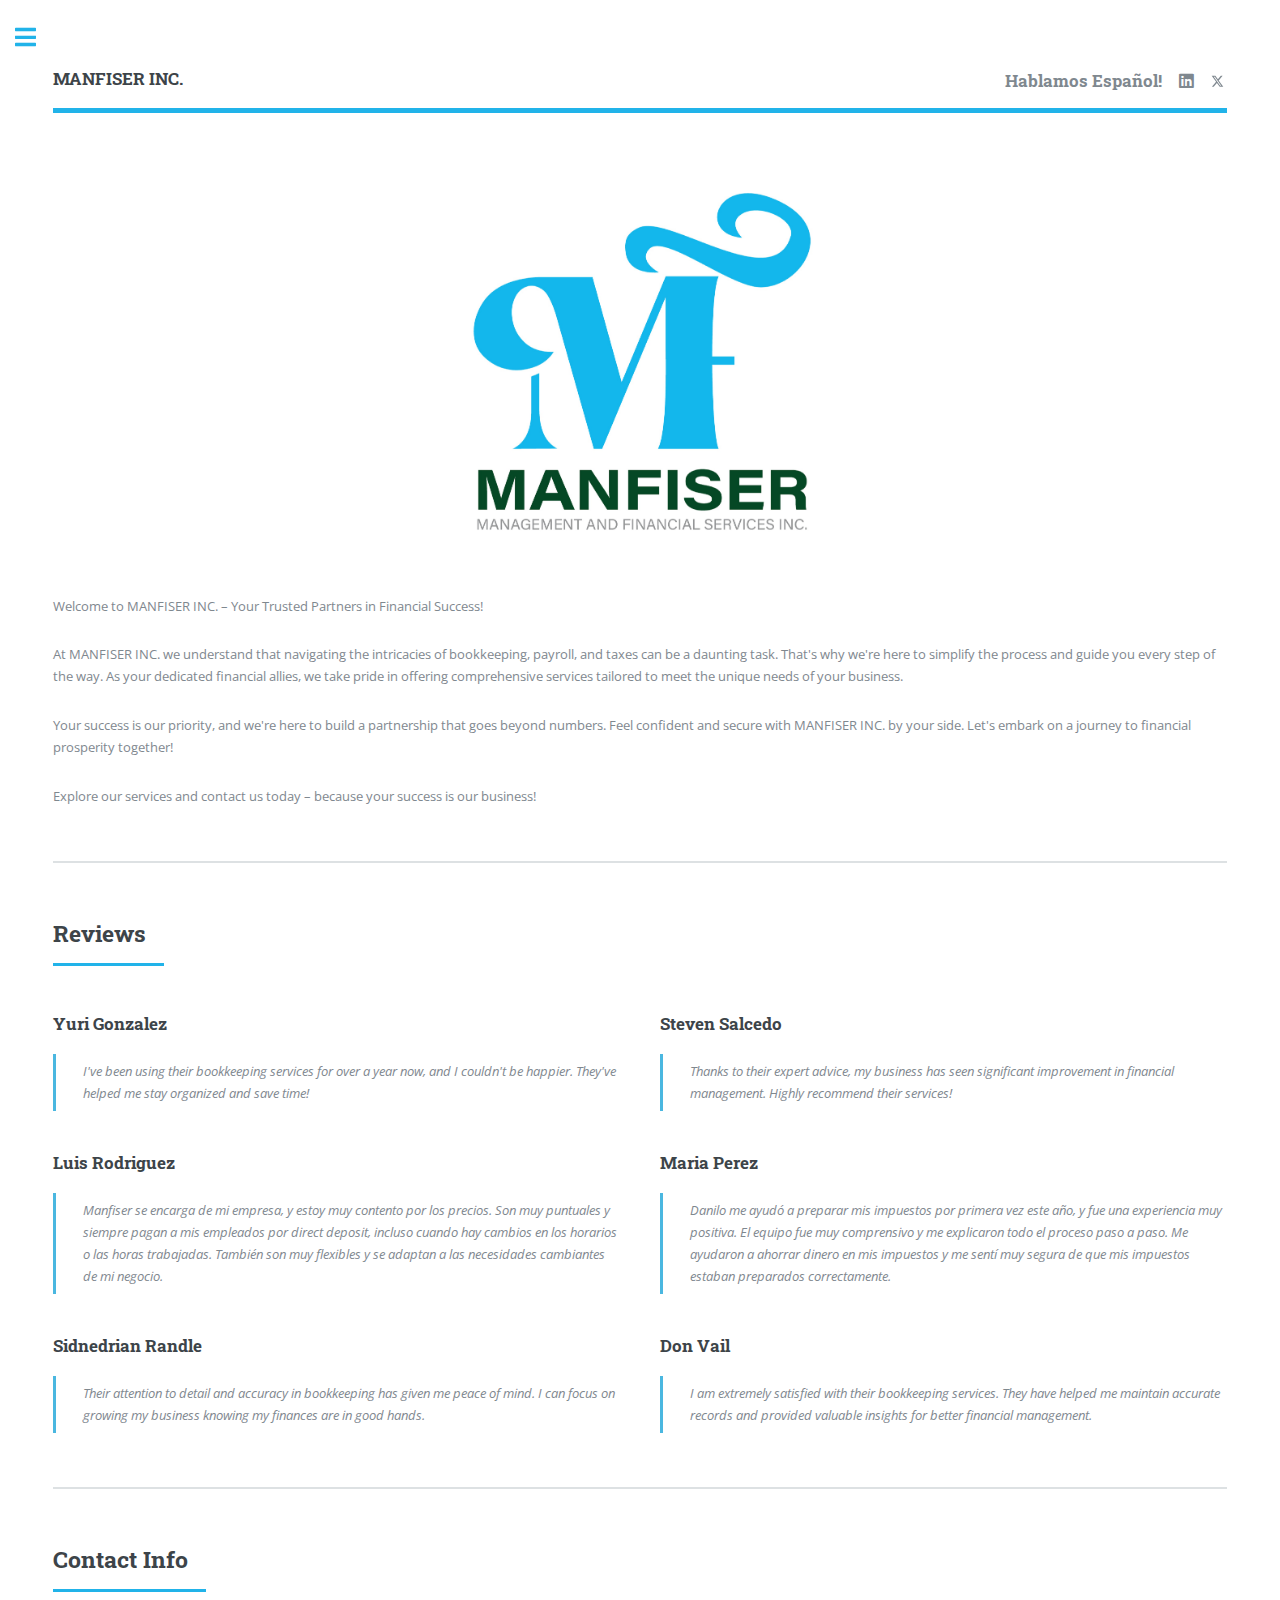
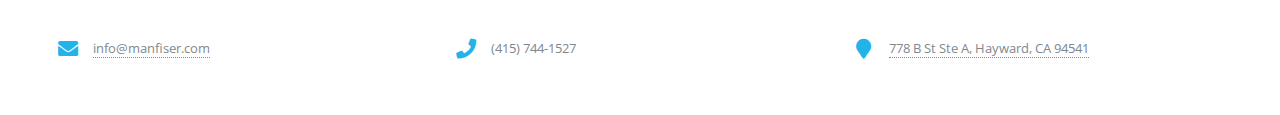
==== index.html @ 6fdc8528 "changed banner image" ====
<!DOCTYPE HTML>
<!--
	Editorial by HTML5 UP
	html5up.net | @ajlkn
	Free for personal and commercial use under the CCA 3.0 license (html5up.net/license)
-->
<html>
	<head>
		<title>Homepage</title>
		<meta charset="utf-8" />
		<meta name="viewport" content="width=device-width, initial-scale=1, user-scalable=no" />
		<link rel="stylesheet" href="assets/css/main.css" />
		<script type="text/javascript">
			function googleTranslateElementInit() {
			  new google.translate.TranslateElement({pageLanguage: 'en', includedLanguages: 'en,es', layout: google.translate.TranslateElement.InlineLayout.SIMPLE}, 'google_translate_element');
			}
		</script>
		<script type="text/javascript" src="https://translate.google.com/translate_a/element.js?cb=googleTranslateElementInit"></script>  
	</head>
	<body class="is-preload">

		<!-- Wrapper -->
			<div id="wrapper">

				<!-- Main -->
					<div id="main">
						<div class="inner">

							<!-- Header -->
								<header id="header">
									<h3>MANFISER INC.</h3>
									<!-- <a href="index.html" class="logo"><strong>Manfiser</strong> by shushu</a> -->
									<ul class="icons">
										<li><span style="font-size: 1.25em; font-weight: 700; font-family: Roboto Slab, serif;">Hablamos Español!</span></li>
										<li><a href="https://www.linkedin.com/company/manfiser/" class="icon brands fa-linkedin"><span class="label">LinkedIn</span></a></li>
										<li><a href="https://www.x.com/manfiser/" class="icon brands fa-twitter"><span class="label">Twitter</span></a></li>
										<!-- <li><a href="#" class="icon brands fa-facebook-f"><span class="label">Facebook</span></a></li> -->
										<!-- <li><a href="#" class="icon brands fa-snapchat-ghost"><span class="label">Snapchat</span></a></li> -->
										<!-- <li><a href="#" class="icon brands fa-instagram"><span class="label">Instagram</span></a></li> -->
										<!-- <li><a href="#" class="icon brands fa-medium-m"><span class="label">Medium</span></a></li> -->
									</ul>
								</header>

							<!-- Banner -->
								<section>
									<!-- <span class="image main">
										<img src="images/ManfiserSquare.png" alt="" />
									</span> -->
									<div class="content">
										<header>
											<span class="image main"><img src="images/ManfiserBanner.png" alt="" /></span>
										</header>
										<p>Welcome to MANFISER INC. – Your Trusted Partners in Financial Success!</p>
										<p>At MANFISER INC. we understand that navigating the intricacies of bookkeeping, payroll, and taxes can be a daunting task. That's why we're here to simplify the process and guide you every step of the way. As your dedicated financial allies, we take pride in offering comprehensive services tailored to meet the unique needs of your business.</p>
										<p>Your success is our priority, and we're here to build a partnership that goes beyond numbers. Feel confident and secure with MANFISER INC. by your side. Let's embark on a journey to financial prosperity together!</p>
										<p>Explore our services and contact us today – because your success is our business!</p>
										<!-- <ul class="actions">
											<li><a href="#" class="button big">Learn More</a></li>
										</ul> -->
									</div>
								</section>

							<!-- Section -->
								<section>
									<header class="major">
										<h2>Reviews</h2>
									</header>
									<div class="features">
										<article>
											<div class="content">
												<h3>Yuri Gonzalez</h3>
												<blockquote>I've been using their bookkeeping services for over a year now, and I couldn't be happier. They've helped me stay organized and save time!</blockquote>
											</div>
										</article>
										<article>
											<div class="content">
												<h3>Steven Salcedo</h3>
												<blockquote>Thanks to their expert advice, my business has seen significant improvement in financial management. Highly recommend their services!</blockquote>
											</div>
										</article>
										<article>
											<div class="content">
												<h3>Luis Rodriguez</h3>
												<blockquote>Manfiser se encarga de mi empresa, y estoy muy contento por los precios. Son muy puntuales y siempre pagan a mis empleados por direct deposit, incluso cuando hay cambios en los horarios o las horas trabajadas. También son muy flexibles y se adaptan a las necesidades cambiantes de mi negocio.</blockquote>
											</div>
										</article>
										<article>
											<div class="content">
												<h3>Maria Perez</h3>
												<blockquote>Danilo me ayudó a preparar mis impuestos por primera vez este año, y fue una experiencia muy positiva. El equipo fue muy comprensivo y me explicaron todo el proceso paso a paso. Me ayudaron a ahorrar dinero en mis impuestos y me sentí muy segura de que mis impuestos estaban preparados correctamente.</blockquote>
											</div>
										</article>
										<article>
											<div class="content">
												<h3>Sidnedrian Randle</h3>
												<blockquote>Their attention to detail and accuracy in bookkeeping has given me peace of mind. I can focus on growing my business knowing my finances are in good hands.</blockquote>
											</div>
										</article>
										<article>
											<div class="content">
												<h3>Don Vail</h3>
												<blockquote>I am extremely satisfied with their bookkeeping services. They have helped me maintain accurate records and provided valuable insights for better financial management.</blockquote>
											</div>
										</article>
										<!-- <article>
											<span class="icon solid fa-female"></span>
											<div class="content">
												<h3>Yuri Gonzalez</h3>
												<p>I've been using their bookkeeping services for over a year now, and I couldn't be happier. They've helped me stay organized and save time!</p>
											</div>
										</article> -->
									</div>
								</section>

							<!-- Section -->
								<section>
									<header class="major">
										<h2>Contact Info</h2>
									</header>
									<!-- <p>Sed varius enim lorem ullamcorper dolore aliquam aenean ornare velit lacus, ac varius enim lorem ullamcorper dolore. Proin sed aliquam facilisis ante interdum. Sed nulla amet lorem feugiat tempus aliquam.</p> -->
									<div class="row">
										<div class="col-4 col-12-small">
											<ul class="contact-bottom">
												<li class="icon solid fa-envelope">
													<a href="mailto:info@manfiser.com">info@manfiser.com</a>
												</li>
											</ul>
										</div>
										<div class="col-4 col-12-small">
											<ul class="contact-bottom">
												<li class="icon solid fa-phone">(415) 744-1527</li>
											</ul>
										</div>
										<div class="col-4 col-12-small">
											<ul class="contact-bottom">
												<li class="icon solid fa-map-marker">
													<a href="https://www.google.com/maps/place/778+B+St+Ste+A,+Hayward,+CA+94541" target="_blank">
														778 B St Ste A, Hayward, CA 94541
													</a>
												</li>
											</ul>
										</div>
									</div>
									<!-- <div class="posts">
										<article>
											<a href="#" class="image"><img src="images/pic01.jpg" alt="" /></a>
											<h3>Interdum aenean</h3>
											<p>Aenean ornare velit lacus, ac varius enim lorem ullamcorper dolore. Proin aliquam facilisis ante interdum. Sed nulla amet lorem feugiat tempus aliquam.</p>
											<ul class="actions">
												<li><a href="#" class="button">More</a></li>
											</ul>
										</article>
									</div> -->
								</section>

						</div>
					</div>

				<!-- Sidebar -->
					<div id="sidebar">
						<div class="inner">

							<!-- Search
								<section id="search" class="alt">
									<form method="post" action="#">
										<input type="text" name="query" id="query" placeholder="Search" />
									</form>
								</section> -->

							<!-- Menu -->
								<nav id="menu">
									<header class="major">
										<h2>Menu</h2>
									</header>
									<ul>
										<li><a href="index.html">Homepage</a></li>
										<li>
											<span class="opener">Business Services</span>
											<ul>
												<li><a href="menu/packages.html">Business Financial Packages</a></li>
												<li><a href="menu/bookkeeping.html">Bookkeeping Services</a></li>
												<li><a href="menu/payroll.html">Payroll Services</a></li>
												<li><a href="menu/taxes.html">Tax Services</a></li>
												<li><a href="menu/business.html">Business Solutions</a></li>
												<li><a href="menu/compliance.html">Compliance & Regulatory</a></li>
											</ul>
									</li>
										<li><a href="menu/personal.html">Personal Tax & Financial Services</a></li>
										<li><a href="menu/outsource.html">Outsourcing Services</a></li>
										<li><a href="https://manfiser.clientportal.com">Client Portal</a></li>
										<!-- <li><a href="menu/elements.html">Elements</a></li> -->
									</ul>
								</nav>

							<!-- Section
								<section>
									<header class="major">
										<h2>Ante interdum</h2>
									</header>
									<div class="mini-posts">
										<article>
											<a href="#" class="image"><img src="images/pic07.jpg" alt="" /></a>
											<p>Aenean ornare velit lacus, ac varius enim lorem ullamcorper dolore aliquam.</p>
										</article>
										<article>
											<a href="#" class="image"><img src="images/pic08.jpg" alt="" /></a>
											<p>Aenean ornare velit lacus, ac varius enim lorem ullamcorper dolore aliquam.</p>
										</article>
										<article>
											<a href="#" class="image"><img src="images/pic09.jpg" alt="" /></a>
											<p>Aenean ornare velit lacus, ac varius enim lorem ullamcorper dolore aliquam.</p>
										</article>
									</div>
									<ul class="actions">
										<li><a href="#" class="button">More</a></li>
									</ul>
								</section> -->

							<!-- Section -->
								<section>
									<header class="major">
										<h2>Get in touch</h2>
									</header>
									<!-- <p>Text</p> -->
									<ul class="contact">
										<li class="icon solid fa-envelope">
											<a href="mailto:info@manfiser.com">info@manfiser.com</a>
										</li>
										<li class="icon solid fa-phone">(415) 744-1527</li>
										<li class="icon solid fa-map-marker">
											<a href="https://www.google.com/maps/place/778+B+St+Ste+A,+Hayward,+CA+94541" target="_blank">
												778 B St Ste A, Hayward, CA 94541
											</a>
										</li>
										<!-- <li class="icon solid fa-map-marker">
											<a href="https://www.google.com/maps/dir/?api=1&destination=778+B+St+Ste+A,+Hayward,+CA+94541" target="_blank">
												Get Directions
											</a>
										</li> -->
									</ul>
								</section>

							<!-- Section -->
								<section>
									<header class="major">
										<h2>Hablamos Español</h2>
									</header>
									<div id="google_translate_element"></div>
									<p><br /></p>
								</section>

							<!-- Footer
								<footer id="footer">
									<p class="copyright">&copy; Untitled. All rights reserved. Demo Images: <a href="https://unsplash.com">Unsplash</a>. Design: <a href="https://html5up.net">HTML5 UP</a>.</p>
								</footer> -->

						</div>
					</div>

			</div>

		<!-- Scripts -->
			<script src="assets/js/jquery.min.js"></script>
			<script src="assets/js/browser.min.js"></script>
			<script src="assets/js/breakpoints.min.js"></script>
			<script src="assets/js/util.js"></script>
			<script src="assets/js/main.js"></script>

	</body>
</html>
---- assets/css/main.css ----
@import url(fontawesome-all.min.css);
@import url("https://fonts.googleapis.com/css?family=Open+Sans:400,600,400italic,600italic|Roboto+Slab:400,700");
/*
	Editorial by HTML5 UP
	html5up.net | @ajlkn
	Free for personal and commercial use under the CCA 3.0 license (html5up.net/license)
*/
html, body, div, span, applet, object,
iframe, h1, h2, h3, h4, h5, h6, p, blockquote,
pre, a, abbr, acronym, address, big, cite,
code, del, dfn, em, img, ins, kbd, q, s, samp,
small, strike, strong, sub, sup, tt, var, b,
u, i, center, dl, dt, dd, ol, ul, li, fieldset,
form, label, legend, table, caption, tbody,
tfoot, thead, tr, th, td, article, aside,
canvas, details, embed, figure, figcaption,
footer, header, hgroup, menu, nav, output, ruby,
section, summary, time, mark, audio, video {
  margin: 0;
  padding: 0;
  border: 0;
  font-size: 100%;
  font: inherit;
  vertical-align: baseline; }

article, aside, details, figcaption, figure,
footer, header, hgroup, menu, nav, section {
  display: block; }

body {
  line-height: 1; }

ol, ul {
  list-style: none; }

blockquote, q {
  quotes: none; }
  blockquote:before, blockquote:after, q:before, q:after {
    content: '';
    content: none; }

table {
  border-collapse: collapse;
  border-spacing: 0; }

body {
  -webkit-text-size-adjust: none; }

mark {
  background-color: transparent;
  color: inherit; }

input::-moz-focus-inner {
  border: 0;
  padding: 0; }

input, select, textarea {
  -moz-appearance: none;
  -webkit-appearance: none;
  -ms-appearance: none;
  appearance: none; }

/* Basic */
@-ms-viewport {
  width: device-width; }

body {
  -ms-overflow-style: scrollbar; }

@media screen and (max-width: 480px) {
  html, body {
    min-width: 320px; } }

html {
  box-sizing: border-box; }

*, *:before, *:after {
  box-sizing: inherit; }

body {
  background: #ffffff; }
  body.is-preload *, body.is-preload *:before, body.is-preload *:after, body.is-resizing *, body.is-resizing *:before, body.is-resizing *:after {
    -moz-animation: none !important;
    -webkit-animation: none !important;
    -ms-animation: none !important;
    animation: none !important;
    -moz-transition: none !important;
    -webkit-transition: none !important;
    -ms-transition: none !important;
    transition: none !important; }

/* Type */
body, input, select, textarea {
  color: #7f888f;
  font-family: "Open Sans", sans-serif;
  font-size: 13pt;
  font-weight: 400;
  line-height: 1.65; }
  @media screen and (max-width: 1680px) {
    body, input, select, textarea {
      font-size: 11pt; } }
  @media screen and (max-width: 1280px) {
    body, input, select, textarea {
      font-size: 10pt; } }
  @media screen and (max-width: 360px) {
    body, input, select, textarea {
      font-size: 9pt; } }

a {
  -moz-transition: color 0.2s ease-in-out, border-bottom-color 0.2s ease-in-out;
  -webkit-transition: color 0.2s ease-in-out, border-bottom-color 0.2s ease-in-out;
  -ms-transition: color 0.2s ease-in-out, border-bottom-color 0.2s ease-in-out;
  transition: color 0.2s ease-in-out, border-bottom-color 0.2s ease-in-out;
  border-bottom: dotted 1px;
  color: #21b3e9;
  text-decoration: none; }
  a:hover {
    border-bottom-color: #21b3e9;
    color: #21b3e9 !important; }
    a:hover strong {
      color: inherit; }

strong, b {
  color: #3d4449;
  font-weight: 600; }

em, i {
  font-style: italic; }

p {
  margin: 0 0 2em 0; }

h1, h2, h3, h4, h5, h6 {
  color: #3d4449;
  font-family: "Roboto Slab", serif;
  font-weight: 700;
  line-height: 1.5;
  margin: 0 0 1em 0; }
  h1 a, h2 a, h3 a, h4 a, h5 a, h6 a {
    color: inherit;
    text-decoration: none;
    border-bottom: 0; }

h1 {
  font-size: 4em;
  margin: 0 0 0.5em 0;
  line-height: 1.3; }

h2 {
  font-size: 1.75em; }

h3 {
  font-size: 1.25em; }

h4 {
  font-size: 1.1em; }

h5 {
  font-size: 0.9em; }

h6 {
  font-size: 0.7em; }

@media screen and (max-width: 1680px) {
  h1 {
    font-size: 3.5em; } }

@media screen and (max-width: 980px) {
  h1 {
    font-size: 3.25em; } }

@media screen and (max-width: 736px) {
  h1 {
    font-size: 2em;
    line-height: 1.4; }
  h2 {
    font-size: 1.5em; } }

sub {
  font-size: 0.8em;
  position: relative;
  top: 0.5em; }

sup {
  font-size: 0.8em;
  position: relative;
  top: -0.5em; }

blockquote {
  border-left: solid 3px rgba(13,159,213,0.75);
  font-style: italic;
  margin: 0 0 2em 0;
  padding: 0.5em 0 0.5em 2em; }

code {
  background: rgba(230, 235, 237, 0.25);
  border-radius: 0.375em;
  border: solid 1px rgba(210, 215, 217, 0.75);
  font-family: "Courier New", monospace;
  font-size: 0.9em;
  margin: 0 0.25em;
  padding: 0.25em 0.65em; }

pre {
  -webkit-overflow-scrolling: touch;
  font-family: "Courier New", monospace;
  font-size: 0.9em;
  margin: 0 0 2em 0; }
  pre code {
    display: block;
    line-height: 1.75;
    padding: 1em 1.5em;
    overflow-x: auto; }

hr {
  border: 0;
  border-bottom: solid 1px rgba(210, 215, 217, 0.75);
  margin: 2em 0; }
  hr.major {
    margin: 3em 0; }

.align-left {
  text-align: left; }

.align-center {
  text-align: center; }

.align-right {
  text-align: right; }

/* Row */
.row {
  display: flex;
  flex-wrap: wrap;
  box-sizing: border-box;
  align-items: stretch; }
  .row > * {
    box-sizing: border-box; }
  .row.gtr-uniform > * > :last-child {
    margin-bottom: 0; }
  .row.aln-left {
    justify-content: flex-start; }
  .row.aln-center {
    justify-content: center; }
  .row.aln-right {
    justify-content: flex-end; }
  .row.aln-top {
    align-items: flex-start; }
  .row.aln-middle {
    align-items: center; }
  .row.aln-bottom {
    align-items: flex-end; }
  .row > .imp {
    order: -1; }
  .row > .col-1 {
    width: 8.33333%; }
  .row > .off-1 {
    margin-left: 8.33333%; }
  .row > .col-2 {
    width: 16.66667%; }
  .row > .off-2 {
    margin-left: 16.66667%; }
  .row > .col-3 {
    width: 25%; }
  .row > .off-3 {
    margin-left: 25%; }
  .row > .col-4 {
    width: 33.33333%; }
  .row > .off-4 {
    margin-left: 33.33333%; }
  .row > .col-5 {
    width: 41.66667%; }
  .row > .off-5 {
    margin-left: 41.66667%; }
  .row > .col-6 {
    width: 50%; }
  .row > .off-6 {
    margin-left: 50%; }
  .row > .col-7 {
    width: 58.33333%; }
  .row > .off-7 {
    margin-left: 58.33333%; }
  .row > .col-8 {
    width: 66.66667%; }
  .row > .off-8 {
    margin-left: 66.66667%; }
  .row > .col-9 {
    width: 75%; }
  .row > .off-9 {
    margin-left: 75%; }
  .row > .col-10 {
    width: 83.33333%; }
  .row > .off-10 {
    margin-left: 83.33333%; }
  .row > .col-11 {
    width: 91.66667%; }
  .row > .off-11 {
    margin-left: 91.66667%; }
  .row > .col-12 {
    width: 100%; }
  .row > .off-12 {
    margin-left: 100%; }
  .row.gtr-0 {
    margin-top: 0;
    margin-left: 0em; }
    .row.gtr-0 > * {
      padding: 0 0 0 0em; }
    .row.gtr-0.gtr-uniform {
      margin-top: 0em; }
      .row.gtr-0.gtr-uniform > * {
        padding-top: 0em; }
  .row.gtr-25 {
    margin-top: 0;
    margin-left: -0.375em; }
    .row.gtr-25 > * {
      padding: 0 0 0 0.375em; }
    .row.gtr-25.gtr-uniform {
      margin-top: -0.375em; }
      .row.gtr-25.gtr-uniform > * {
        padding-top: 0.375em; }
  .row.gtr-50 {
    margin-top: 0;
    margin-left: -0.75em; }
    .row.gtr-50 > * {
      padding: 0 0 0 0.75em; }
    .row.gtr-50.gtr-uniform {
      margin-top: -0.75em; }
      .row.gtr-50.gtr-uniform > * {
        padding-top: 0.75em; }
  .row {
    margin-top: 0;
    margin-left: -1.5em; }
    .row > * {
      padding: 0 0 0 1.5em; }
    .row.gtr-uniform {
      margin-top: -1.5em; }
      .row.gtr-uniform > * {
        padding-top: 1.5em; }
  .row.gtr-150 {
    margin-top: 0;
    margin-left: -2.25em; }
    .row.gtr-150 > * {
      padding: 0 0 0 2.25em; }
    .row.gtr-150.gtr-uniform {
      margin-top: -2.25em; }
      .row.gtr-150.gtr-uniform > * {
        padding-top: 2.25em; }
  .row.gtr-200 {
    margin-top: 0;
    margin-left: -3em; }
    .row.gtr-200 > * {
      padding: 0 0 0 3em; }
    .row.gtr-200.gtr-uniform {
      margin-top: -3em; }
      .row.gtr-200.gtr-uniform > * {
        padding-top: 3em; }
  @media screen and (max-width: 1680px) {
    .row {
      display: flex;
      flex-wrap: wrap;
      box-sizing: border-box;
      align-items: stretch; }
      .row > * {
        box-sizing: border-box; }
      .row.gtr-uniform > * > :last-child {
        margin-bottom: 0; }
      .row.aln-left {
        justify-content: flex-start; }
      .row.aln-center {
        justify-content: center; }
      .row.aln-right {
        justify-content: flex-end; }
      .row.aln-top {
        align-items: flex-start; }
      .row.aln-middle {
        align-items: center; }
      .row.aln-bottom {
        align-items: flex-end; }
      .row > .imp-xlarge {
        order: -1; }
      .row > .col-1-xlarge {
        width: 8.33333%; }
      .row > .off-1-xlarge {
        margin-left: 8.33333%; }
      .row > .col-2-xlarge {
        width: 16.66667%; }
      .row > .off-2-xlarge {
        margin-left: 16.66667%; }
      .row > .col-3-xlarge {
        width: 25%; }
      .row > .off-3-xlarge {
        margin-left: 25%; }
      .row > .col-4-xlarge {
        width: 33.33333%; }
      .row > .off-4-xlarge {
        margin-left: 33.33333%; }
      .row > .col-5-xlarge {
        width: 41.66667%; }
      .row > .off-5-xlarge {
        margin-left: 41.66667%; }
      .row > .col-6-xlarge {
        width: 50%; }
      .row > .off-6-xlarge {
        margin-left: 50%; }
      .row > .col-7-xlarge {
        width: 58.33333%; }
      .row > .off-7-xlarge {
        margin-left: 58.33333%; }
      .row > .col-8-xlarge {
        width: 66.66667%; }
      .row > .off-8-xlarge {
        margin-left: 66.66667%; }
      .row > .col-9-xlarge {
        width: 75%; }
      .row > .off-9-xlarge {
        margin-left: 75%; }
      .row > .col-10-xlarge {
        width: 83.33333%; }
      .row > .off-10-xlarge {
        margin-left: 83.33333%; }
      .row > .col-11-xlarge {
        width: 91.66667%; }
      .row > .off-11-xlarge {
        margin-left: 91.66667%; }
      .row > .col-12-xlarge {
        width: 100%; }
      .row > .off-12-xlarge {
        margin-left: 100%; }
      .row.gtr-0 {
        margin-top: 0;
        margin-left: 0em; }
        .row.gtr-0 > * {
          padding: 0 0 0 0em; }
        .row.gtr-0.gtr-uniform {
          margin-top: 0em; }
          .row.gtr-0.gtr-uniform > * {
            padding-top: 0em; }
      .row.gtr-25 {
        margin-top: 0;
        margin-left: -0.375em; }
        .row.gtr-25 > * {
          padding: 0 0 0 0.375em; }
        .row.gtr-25.gtr-uniform {
          margin-top: -0.375em; }
          .row.gtr-25.gtr-uniform > * {
            padding-top: 0.375em; }
      .row.gtr-50 {
        margin-top: 0;
        margin-left: -0.75em; }
        .row.gtr-50 > * {
          padding: 0 0 0 0.75em; }
        .row.gtr-50.gtr-uniform {
          margin-top: -0.75em; }
          .row.gtr-50.gtr-uniform > * {
            padding-top: 0.75em; }
      .row {
        margin-top: 0;
        margin-left: -1.5em; }
        .row > * {
          padding: 0 0 0 1.5em; }
        .row.gtr-uniform {
          margin-top: -1.5em; }
          .row.gtr-uniform > * {
            padding-top: 1.5em; }
      .row.gtr-150 {
        margin-top: 0;
        margin-left: -2.25em; }
        .row.gtr-150 > * {
          padding: 0 0 0 2.25em; }
        .row.gtr-150.gtr-uniform {
          margin-top: -2.25em; }
          .row.gtr-150.gtr-uniform > * {
            padding-top: 2.25em; }
      .row.gtr-200 {
        margin-top: 0;
        margin-left: -3em; }
        .row.gtr-200 > * {
          padding: 0 0 0 3em; }
        .row.gtr-200.gtr-uniform {
          margin-top: -3em; }
          .row.gtr-200.gtr-uniform > * {
            padding-top: 3em; } }
  @media screen and (max-width: 1280px) {
    .row {
      display: flex;
      flex-wrap: wrap;
      box-sizing: border-box;
      align-items: stretch; }
      .row > * {
        box-sizing: border-box; }
      .row.gtr-uniform > * > :last-child {
        margin-bottom: 0; }
      .row.aln-left {
        justify-content: flex-start; }
      .row.aln-center {
        justify-content: center; }
      .row.aln-right {
        justify-content: flex-end; }
      .row.aln-top {
        align-items: flex-start; }
      .row.aln-middle {
        align-items: center; }
      .row.aln-bottom {
        align-items: flex-end; }
      .row > .imp-large {
        order: -1; }
      .row > .col-1-large {
        width: 8.33333%; }
      .row > .off-1-large {
        margin-left: 8.33333%; }
      .row > .col-2-large {
        width: 16.66667%; }
      .row > .off-2-large {
        margin-left: 16.66667%; }
      .row > .col-3-large {
        width: 25%; }
      .row > .off-3-large {
        margin-left: 25%; }
      .row > .col-4-large {
        width: 33.33333%; }
      .row > .off-4-large {
        margin-left: 33.33333%; }
      .row > .col-5-large {
        width: 41.66667%; }
      .row > .off-5-large {
        margin-left: 41.66667%; }
      .row > .col-6-large {
        width: 50%; }
      .row > .off-6-large {
        margin-left: 50%; }
      .row > .col-7-large {
        width: 58.33333%; }
      .row > .off-7-large {
        margin-left: 58.33333%; }
      .row > .col-8-large {
        width: 66.66667%; }
      .row > .off-8-large {
        margin-left: 66.66667%; }
      .row > .col-9-large {
        width: 75%; }
      .row > .off-9-large {
        margin-left: 75%; }
      .row > .col-10-large {
        width: 83.33333%; }
      .row > .off-10-large {
        margin-left: 83.33333%; }
      .row > .col-11-large {
        width: 91.66667%; }
      .row > .off-11-large {
        margin-left: 91.66667%; }
      .row > .col-12-large {
        width: 100%; }
      .row > .off-12-large {
        margin-left: 100%; }
      .row.gtr-0 {
        margin-top: 0;
        margin-left: 0em; }
        .row.gtr-0 > * {
          padding: 0 0 0 0em; }
        .row.gtr-0.gtr-uniform {
          margin-top: 0em; }
          .row.gtr-0.gtr-uniform > * {
            padding-top: 0em; }
      .row.gtr-25 {
        margin-top: 0;
        margin-left: -0.375em; }
        .row.gtr-25 > * {
          padding: 0 0 0 0.375em; }
        .row.gtr-25.gtr-uniform {
          margin-top: -0.375em; }
          .row.gtr-25.gtr-uniform > * {
            padding-top: 0.375em; }
      .row.gtr-50 {
        margin-top: 0;
        margin-left: -0.75em; }
        .row.gtr-50 > * {
          padding: 0 0 0 0.75em; }
        .row.gtr-50.gtr-uniform {
          margin-top: -0.75em; }
          .row.gtr-50.gtr-uniform > * {
            padding-top: 0.75em; }
      .row {
        margin-top: 0;
        margin-left: -1.5em; }
        .row > * {
          padding: 0 0 0 1.5em; }
        .row.gtr-uniform {
          margin-top: -1.5em; }
          .row.gtr-uniform > * {
            padding-top: 1.5em; }
      .row.gtr-150 {
        margin-top: 0;
        margin-left: -2.25em; }
        .row.gtr-150 > * {
          padding: 0 0 0 2.25em; }
        .row.gtr-150.gtr-uniform {
          margin-top: -2.25em; }
          .row.gtr-150.gtr-uniform > * {
            padding-top: 2.25em; }
      .row.gtr-200 {
        margin-top: 0;
        margin-left: -3em; }
        .row.gtr-200 > * {
          padding: 0 0 0 3em; }
        .row.gtr-200.gtr-uniform {
          margin-top: -3em; }
          .row.gtr-200.gtr-uniform > * {
            padding-top: 3em; } }
  @media screen and (max-width: 980px) {
    .row {
      display: flex;
      flex-wrap: wrap;
      box-sizing: border-box;
      align-items: stretch; }
      .row > * {
        box-sizing: border-box; }
      .row.gtr-uniform > * > :last-child {
        margin-bottom: 0; }
      .row.aln-left {
        justify-content: flex-start; }
      .row.aln-center {
        justify-content: center; }
      .row.aln-right {
        justify-content: flex-end; }
      .row.aln-top {
        align-items: flex-start; }
      .row.aln-middle {
        align-items: center; }
      .row.aln-bottom {
        align-items: flex-end; }
      .row > .imp-medium {
        order: -1; }
      .row > .col-1-medium {
        width: 8.33333%; }
      .row > .off-1-medium {
        margin-left: 8.33333%; }
      .row > .col-2-medium {
        width: 16.66667%; }
      .row > .off-2-medium {
        margin-left: 16.66667%; }
      .row > .col-3-medium {
        width: 25%; }
      .row > .off-3-medium {
        margin-left: 25%; }
      .row > .col-4-medium {
        width: 33.33333%; }
      .row > .off-4-medium {
        margin-left: 33.33333%; }
      .row > .col-5-medium {
        width: 41.66667%; }
      .row > .off-5-medium {
        margin-left: 41.66667%; }
      .row > .col-6-medium {
        width: 50%; }
      .row > .off-6-medium {
        margin-left: 50%; }
      .row > .col-7-medium {
        width: 58.33333%; }
      .row > .off-7-medium {
        margin-left: 58.33333%; }
      .row > .col-8-medium {
        width: 66.66667%; }
      .row > .off-8-medium {
        margin-left: 66.66667%; }
      .row > .col-9-medium {
        width: 75%; }
      .row > .off-9-medium {
        margin-left: 75%; }
      .row > .col-10-medium {
        width: 83.33333%; }
      .row > .off-10-medium {
        margin-left: 83.33333%; }
      .row > .col-11-medium {
        width: 91.66667%; }
      .row > .off-11-medium {
        margin-left: 91.66667%; }
      .row > .col-12-medium {
        width: 100%; }
      .row > .off-12-medium {
        margin-left: 100%; }
      .row.gtr-0 {
        margin-top: 0;
        margin-left: 0em; }
        .row.gtr-0 > * {
          padding: 0 0 0 0em; }
        .row.gtr-0.gtr-uniform {
          margin-top: 0em; }
          .row.gtr-0.gtr-uniform > * {
            padding-top: 0em; }
      .row.gtr-25 {
        margin-top: 0;
        margin-left: -0.375em; }
        .row.gtr-25 > * {
          padding: 0 0 0 0.375em; }
        .row.gtr-25.gtr-uniform {
          margin-top: -0.375em; }
          .row.gtr-25.gtr-uniform > * {
            padding-top: 0.375em; }
      .row.gtr-50 {
        margin-top: 0;
        margin-left: -0.75em; }
        .row.gtr-50 > * {
          padding: 0 0 0 0.75em; }
        .row.gtr-50.gtr-uniform {
          margin-top: -0.75em; }
          .row.gtr-50.gtr-uniform > * {
            padding-top: 0.75em; }
      .row {
        margin-top: 0;
        margin-left: -1.5em; }
        .row > * {
          padding: 0 0 0 1.5em; }
        .row.gtr-uniform {
          margin-top: -1.5em; }
          .row.gtr-uniform > * {
            padding-top: 1.5em; }
      .row.gtr-150 {
        margin-top: 0;
        margin-left: -2.25em; }
        .row.gtr-150 > * {
          padding: 0 0 0 2.25em; }
        .row.gtr-150.gtr-uniform {
          margin-top: -2.25em; }
          .row.gtr-150.gtr-uniform > * {
            padding-top: 2.25em; }
      .row.gtr-200 {
        margin-top: 0;
        margin-left: -3em; }
        .row.gtr-200 > * {
          padding: 0 0 0 3em; }
        .row.gtr-200.gtr-uniform {
          margin-top: -3em; }
          .row.gtr-200.gtr-uniform > * {
            padding-top: 3em; } }
  @media screen and (max-width: 736px) {
    .row {
      display: flex;
      flex-wrap: wrap;
      box-sizing: border-box;
      align-items: stretch; }
      .row > * {
        box-sizing: border-box; }
      .row.gtr-uniform > * > :last-child {
        margin-bottom: 0; }
      .row.aln-left {
        justify-content: flex-start; }
      .row.aln-center {
        justify-content: center; }
      .row.aln-right {
        justify-content: flex-end; }
      .row.aln-top {
        align-items: flex-start; }
      .row.aln-middle {
        align-items: center; }
      .row.aln-bottom {
        align-items: flex-end; }
      .row > .imp-small {
        order: -1; }
      .row > .col-1-small {
        width: 8.33333%; }
      .row > .off-1-small {
        margin-left: 8.33333%; }
      .row > .col-2-small {
        width: 16.66667%; }
      .row > .off-2-small {
        margin-left: 16.66667%; }
      .row > .col-3-small {
        width: 25%; }
      .row > .off-3-small {
        margin-left: 25%; }
      .row > .col-4-small {
        width: 33.33333%; }
      .row > .off-4-small {
        margin-left: 33.33333%; }
      .row > .col-5-small {
        width: 41.66667%; }
      .row > .off-5-small {
        margin-left: 41.66667%; }
      .row > .col-6-small {
        width: 50%; }
      .row > .off-6-small {
        margin-left: 50%; }
      .row > .col-7-small {
        width: 58.33333%; }
      .row > .off-7-small {
        margin-left: 58.33333%; }
      .row > .col-8-small {
        width: 66.66667%; }
      .row > .off-8-small {
        margin-left: 66.66667%; }
      .row > .col-9-small {
        width: 75%; }
      .row > .off-9-small {
        margin-left: 75%; }
      .row > .col-10-small {
        width: 83.33333%; }
      .row > .off-10-small {
        margin-left: 83.33333%; }
      .row > .col-11-small {
        width: 91.66667%; }
      .row > .off-11-small {
        margin-left: 91.66667%; }
      .row > .col-12-small {
        width: 100%; }
      .row > .off-12-small {
        margin-left: 100%; }
      .row.gtr-0 {
        margin-top: 0;
        margin-left: 0em; }
        .row.gtr-0 > * {
          padding: 0 0 0 0em; }
        .row.gtr-0.gtr-uniform {
          margin-top: 0em; }
          .row.gtr-0.gtr-uniform > * {
            padding-top: 0em; }
      .row.gtr-25 {
        margin-top: 0;
        margin-left: -0.375em; }
        .row.gtr-25 > * {
          padding: 0 0 0 0.375em; }
        .row.gtr-25.gtr-uniform {
          margin-top: -0.375em; }
          .row.gtr-25.gtr-uniform > * {
            padding-top: 0.375em; }
      .row.gtr-50 {
        margin-top: 0;
        margin-left: -0.75em; }
        .row.gtr-50 > * {
          padding: 0 0 0 0.75em; }
        .row.gtr-50.gtr-uniform {
          margin-top: -0.75em; }
          .row.gtr-50.gtr-uniform > * {
            padding-top: 0.75em; }
      .row {
        margin-top: 0;
        margin-left: -1.5em; }
        .row > * {
          padding: 0 0 0 1.5em; }
        .row.gtr-uniform {
          margin-top: -1.5em; }
          .row.gtr-uniform > * {
            padding-top: 1.5em; }
      .row.gtr-150 {
        margin-top: 0;
        margin-left: -2.25em; }
        .row.gtr-150 > * {
          padding: 0 0 0 2.25em; }
        .row.gtr-150.gtr-uniform {
          margin-top: -2.25em; }
          .row.gtr-150.gtr-uniform > * {
            padding-top: 2.25em; }
      .row.gtr-200 {
        margin-top: 0;
        margin-left: -3em; }
        .row.gtr-200 > * {
          padding: 0 0 0 3em; }
        .row.gtr-200.gtr-uniform {
          margin-top: -3em; }
          .row.gtr-200.gtr-uniform > * {
            padding-top: 3em; } }
  @media screen and (max-width: 480px) {
    .row {
      display: flex;
      flex-wrap: wrap;
      box-sizing: border-box;
      align-items: stretch; }
      .row > * {
        box-sizing: border-box; }
      .row.gtr-uniform > * > :last-child {
        margin-bottom: 0; }
      .row.aln-left {
        justify-content: flex-start; }
      .row.aln-center {
        justify-content: center; }
      .row.aln-right {
        justify-content: flex-end; }
      .row.aln-top {
        align-items: flex-start; }
      .row.aln-middle {
        align-items: center; }
      .row.aln-bottom {
        align-items: flex-end; }
      .row > .imp-xsmall {
        order: -1; }
      .row > .col-1-xsmall {
        width: 8.33333%; }
      .row > .off-1-xsmall {
        margin-left: 8.33333%; }
      .row > .col-2-xsmall {
        width: 16.66667%; }
      .row > .off-2-xsmall {
        margin-left: 16.66667%; }
      .row > .col-3-xsmall {
        width: 25%; }
      .row > .off-3-xsmall {
        margin-left: 25%; }
      .row > .col-4-xsmall {
        width: 33.33333%; }
      .row > .off-4-xsmall {
        margin-left: 33.33333%; }
      .row > .col-5-xsmall {
        width: 41.66667%; }
      .row > .off-5-xsmall {
        margin-left: 41.66667%; }
      .row > .col-6-xsmall {
        width: 50%; }
      .row > .off-6-xsmall {
        margin-left: 50%; }
      .row > .col-7-xsmall {
        width: 58.33333%; }
      .row > .off-7-xsmall {
        margin-left: 58.33333%; }
      .row > .col-8-xsmall {
        width: 66.66667%; }
      .row > .off-8-xsmall {
        margin-left: 66.66667%; }
      .row > .col-9-xsmall {
        width: 75%; }
      .row > .off-9-xsmall {
        margin-left: 75%; }
      .row > .col-10-xsmall {
        width: 83.33333%; }
      .row > .off-10-xsmall {
        margin-left: 83.33333%; }
      .row > .col-11-xsmall {
        width: 91.66667%; }
      .row > .off-11-xsmall {
        margin-left: 91.66667%; }
      .row > .col-12-xsmall {
        width: 100%; }
      .row > .off-12-xsmall {
        margin-left: 100%; }
      .row.gtr-0 {
        margin-top: 0;
        margin-left: 0em; }
        .row.gtr-0 > * {
          padding: 0 0 0 0em; }
        .row.gtr-0.gtr-uniform {
          margin-top: 0em; }
          .row.gtr-0.gtr-uniform > * {
            padding-top: 0em; }
      .row.gtr-25 {
        margin-top: 0;
        margin-left: -0.375em; }
        .row.gtr-25 > * {
          padding: 0 0 0 0.375em; }
        .row.gtr-25.gtr-uniform {
          margin-top: -0.375em; }
          .row.gtr-25.gtr-uniform > * {
            padding-top: 0.375em; }
      .row.gtr-50 {
        margin-top: 0;
        margin-left: -0.75em; }
        .row.gtr-50 > * {
          padding: 0 0 0 0.75em; }
        .row.gtr-50.gtr-uniform {
          margin-top: -0.75em; }
          .row.gtr-50.gtr-uniform > * {
            padding-top: 0.75em; }
      .row {
        margin-top: 0;
        margin-left: -1.5em; }
        .row > * {
          padding: 0 0 0 1.5em; }
        .row.gtr-uniform {
          margin-top: -1.5em; }
          .row.gtr-uniform > * {
            padding-top: 1.5em; }
      .row.gtr-150 {
        margin-top: 0;
        margin-left: -2.25em; }
        .row.gtr-150 > * {
          padding: 0 0 0 2.25em; }
        .row.gtr-150.gtr-uniform {
          margin-top: -2.25em; }
          .row.gtr-150.gtr-uniform > * {
            padding-top: 2.25em; }
      .row.gtr-200 {
        margin-top: 0;
        margin-left: -3em; }
        .row.gtr-200 > * {
          padding: 0 0 0 3em; }
        .row.gtr-200.gtr-uniform {
          margin-top: -3em; }
          .row.gtr-200.gtr-uniform > * {
            padding-top: 3em; } }

/* Section/Article */
section.special, article.special {
  text-align: center; }

header p {
  font-family: "Roboto Slab", serif;
  font-size: 1em;
  font-weight: 400;
  letter-spacing: 0.075em;
  margin-top: -0.5em;
  text-transform: uppercase; }

header.major > :last-child {
  border-bottom: solid 3px #21b3e9;
  display: inline-block;
  margin: 0 0 2em 0;
  padding: 0 0.75em 0.5em 0; }

header.main > :last-child {
  margin: 0 0 1em 0; }

/* Form */
form {
  margin: 0 0 2em 0; }

label {
  color: #3d4449;
  display: block;
  font-size: 0.9em;
  font-weight: 600;
  margin: 0 0 1em 0; }

input[type="text"],
input[type="password"],
input[type="email"],
input[type="tel"],
input[type="search"],
input[type="url"],
select,
textarea {
  -moz-appearance: none;
  -webkit-appearance: none;
  -ms-appearance: none;
  appearance: none;
  background: #ffffff;
  border-radius: 0.375em;
  border: none;
  border: solid 1px rgba(210, 215, 217, 0.75);
  color: inherit;
  display: block;
  outline: 0;
  padding: 0 1em;
  text-decoration: none;
  width: 100%; }
  input[type="text"]:invalid,
  input[type="password"]:invalid,
  input[type="email"]:invalid,
  input[type="tel"]:invalid,
  input[type="search"]:invalid,
  input[type="url"]:invalid,
  select:invalid,
  textarea:invalid {
    box-shadow: none; }
  input[type="text"]:focus,
  input[type="password"]:focus,
  input[type="email"]:focus,
  input[type="tel"]:focus,
  input[type="search"]:focus,
  input[type="url"]:focus,
  select:focus,
  textarea:focus {
    border-color: #21b3e9;
    box-shadow: 0 0 0 1px #21b3e9; }

select {
  background-image: url("data:image/svg+xml;charset=utf8,%3Csvg xmlns='http://www.w3.org/2000/svg' width='40' height='40' preserveAspectRatio='none' viewBox='0 0 40 40'%3E%3Cpath d='M9.4,12.3l10.4,10.4l10.4-10.4c0.2-0.2,0.5-0.4,0.9-0.4c0.3,0,0.6,0.1,0.9,0.4l3.3,3.3c0.2,0.2,0.4,0.5,0.4,0.9 c0,0.4-0.1,0.6-0.4,0.9L20.7,31.9c-0.2,0.2-0.5,0.4-0.9,0.4c-0.3,0-0.6-0.1-0.9-0.4L4.3,17.3c-0.2-0.2-0.4-0.5-0.4-0.9 c0-0.4,0.1-0.6,0.4-0.9l3.3-3.3c0.2-0.2,0.5-0.4,0.9-0.4S9.1,12.1,9.4,12.3z' fill='rgba(210, 215, 217, 0.75)' /%3E%3C/svg%3E");
  background-size: 1.25em;
  background-repeat: no-repeat;
  background-position: calc(100% - 1em) center;
  height: 2.75em;
  padding-right: 2.75em;
  text-overflow: ellipsis; }
  select option {
    color: #3d4449;
    background: #ffffff; }
  select:focus::-ms-value {
    background-color: transparent; }
  select::-ms-expand {
    display: none; }

input[type="text"],
input[type="password"],
input[type="email"],
input[type="tel"],
input[type="search"],
input[type="url"],
select {
  height: 2.75em; }

textarea {
  padding: 0.75em 1em; }

input[type="checkbox"],
input[type="radio"] {
  -moz-appearance: none;
  -webkit-appearance: none;
  -ms-appearance: none;
  appearance: none;
  display: block;
  float: left;
  margin-right: -2em;
  opacity: 0;
  width: 1em;
  z-index: -1; }
  input[type="checkbox"] + label,
  input[type="radio"] + label {
    text-decoration: none;
    color: #7f888f;
    cursor: pointer;
    display: inline-block;
    font-size: 1em;
    font-weight: 400;
    padding-left: 2.4em;
    padding-right: 0.75em;
    position: relative; }
    input[type="checkbox"] + label:before,
    input[type="radio"] + label:before {
      -moz-osx-font-smoothing: grayscale;
      -webkit-font-smoothing: antialiased;
      display: inline-block;
      font-style: normal;
      font-variant: normal;
      text-rendering: auto;
      line-height: 1;
      text-transform: none !important;
      font-family: 'Font Awesome 5 Free';
      font-weight: 900; }
    input[type="checkbox"] + label:before,
    input[type="radio"] + label:before {
      background: #ffffff;
      border-radius: 0.375em;
      border: solid 1px rgba(210, 215, 217, 0.75);
      content: '';
      display: inline-block;
      font-size: 0.8em;
      height: 2.0625em;
      left: 0;
      line-height: 2.0625em;
      position: absolute;
      text-align: center;
      top: 0;
      width: 2.0625em; }
  input[type="checkbox"]:checked + label:before,
  input[type="radio"]:checked + label:before {
    background: #3d4449;
    border-color: #3d4449;
    color: #ffffff;
    content: '\f00c'; }
  input[type="checkbox"]:focus + label:before,
  input[type="radio"]:focus + label:before {
    border-color: #21b3e9;
    box-shadow: 0 0 0 1px #21b3e9; }

input[type="checkbox"] + label:before {
  border-radius: 0.375em; }

input[type="radio"] + label:before {
  border-radius: 100%; }

::-webkit-input-placeholder {
  color: #9fa3a6 !important;
  opacity: 1.0; }

:-moz-placeholder {
  color: #9fa3a6 !important;
  opacity: 1.0; }

::-moz-placeholder {
  color: #9fa3a6 !important;
  opacity: 1.0; }

:-ms-input-placeholder {
  color: #9fa3a6 !important;
  opacity: 1.0; }

/* Box */
.box {
  border-radius: 0.375em;
  border: solid 1px rgba(210, 215, 217, 0.75);
  margin-bottom: 2em;
  padding: 1.5em; }
  .box > :last-child,
  .box > :last-child > :last-child,
  .box > :last-child > :last-child > :last-child {
    margin-bottom: 0; }
  .box.alt {
    border: 0;
    border-radius: 0;
    padding: 0; }

/* Icon */
.icon {
  text-decoration: none;
  border-bottom: none;
  position: relative; }
  .icon:before {
    -moz-osx-font-smoothing: grayscale;
    -webkit-font-smoothing: antialiased;
    display: inline-block;
    font-style: normal;
    font-variant: normal;
    text-rendering: auto;
    line-height: 1;
    text-transform: none !important;
    font-family: 'Font Awesome 5 Free';
    font-weight: 400; }
  .icon > .label {
    display: none; }
  .icon:before {
    line-height: inherit; }
  .icon.solid:before {
    font-weight: 900; }
  .icon.brands:before {
    font-family: 'Font Awesome 5 Brands'; }

/* Image */
.image {
  border-radius: 0.375em;
  border: 0;
  display: inline-block;
  position: relative; }
  .image img {
    border-radius: 0.375em;
    display: block; }
  .image.left, .image.right {
    max-width: 40%; }
    .image.left img, .image.right img {
      width: 100%; }
  .image.left {
    float: left;
    padding: 0 1.5em 1em 0;
    top: 0.25em; }
  .image.right {
    float: right;
    padding: 0 0 1em 1.5em;
    top: 0.25em; }
  .image.fit {
    display: block;
    margin: 0 0 2em 0;
    width: 100%; }
    .image.fit img {
      width: 100%; }
  .image.main {
    display: block;
    margin: 0 0 3em 0;
    width: 100%; }
    .image.main img {
      width: 100%; }

a.image {
  overflow: hidden; }
  a.image img {
    -moz-transition: -moz-transform 0.2s ease;
    -webkit-transition: -webkit-transform 0.2s ease;
    -ms-transition: -ms-transform 0.2s ease;
    transition: transform 0.2s ease; }
  a.image:hover img {
    -moz-transform: scale(1.075);
    -webkit-transform: scale(1.075);
    -ms-transform: scale(1.075);
    transform: scale(1.075); }

/* List */
ol {
  list-style: decimal;
  margin: 0 0 2em 0;
  padding-left: 1.25em; }
  ol li {
    padding-left: 0.25em; }

ul {
  list-style: disc;
  margin: 0 0 2em 0;
  padding-left: 1em; }
  ul li {
    padding-left: 0.5em; }
  ul.alt {
    list-style: none;
    padding-left: 0; }
    ul.alt li {
      border-top: solid 1px rgba(210, 215, 217, 0.75);
      padding: 0.5em 0; }
      ul.alt li:first-child {
        border-top: 0;
        padding-top: 0; }

dl {
  margin: 0 0 2em 0; }
  dl dt {
    display: block;
    font-weight: 600;
    margin: 0 0 1em 0; }
  dl dd {
    margin-left: 2em; }

/* Actions */
ul.actions {
  display: -moz-flex;
  display: -webkit-flex;
  display: -ms-flex;
  display: flex;
  cursor: default;
  list-style: none;
  margin-left: -1em;
  padding-left: 0; }
  ul.actions li {
    padding: 0 0 0 1em;
    vertical-align: middle; }
  ul.actions.special {
    -moz-justify-content: center;
    -webkit-justify-content: center;
    -ms-justify-content: center;
    justify-content: center;
    width: 100%;
    margin-left: 0; }
    ul.actions.special li:first-child {
      padding-left: 0; }
  ul.actions.stacked {
    -moz-flex-direction: column;
    -webkit-flex-direction: column;
    -ms-flex-direction: column;
    flex-direction: column;
    margin-left: 0; }
    ul.actions.stacked li {
      padding: 1.3em 0 0 0; }
      ul.actions.stacked li:first-child {
        padding-top: 0; }
  ul.actions.fit {
    width: calc(100% + 1em); }
    ul.actions.fit li {
      -moz-flex-grow: 1;
      -webkit-flex-grow: 1;
      -ms-flex-grow: 1;
      flex-grow: 1;
      -moz-flex-shrink: 1;
      -webkit-flex-shrink: 1;
      -ms-flex-shrink: 1;
      flex-shrink: 1;
      width: 100%; }
      ul.actions.fit li > * {
        width: 100%; }
    ul.actions.fit.stacked {
      width: 100%; }

/* Icons */
ul.icons {
  cursor: default;
  list-style: none;
  padding-left: 0; }
  ul.icons li {
    display: inline-block;
    padding: 0 1em 0 0; }
    ul.icons li:last-child {
      padding-right: 0; }
    ul.icons li .icon {
      color: inherit; }
      ul.icons li .icon:before {
        font-size: 1.25em; }

/* Contact */
ul.contact {
  list-style: none;
  padding: 0; }
  ul.contact li {
    text-decoration: none;
    border-top: solid 1px rgba(210, 215, 217, 0.75);
    margin: 0.5em 0 0 0;
    padding: 0.5em 0 0 3em;
    position: relative; }
    ul.contact li:before {
      -moz-osx-font-smoothing: grayscale;
      -webkit-font-smoothing: antialiased;
      display: inline-block;
      font-style: normal;
      font-variant: normal;
      text-rendering: auto;
      line-height: 1;
      text-transform: none !important;
      font-family: 'Font Awesome 5 Free';
      font-weight: 400; }
    ul.contact li:before {
      color: #21b3e9;
      display: inline-block;
      font-size: 1.4em;
      height: 0.1em;
      left: 0;
      line-height: 0.1em;
      position: absolute;
      text-align: center;
      top: 1em;
      width: 1.5em; }
    ul.contact li:first-child {
      border-top: 0;
      margin-top: 0;
      padding-top: 0; }
      ul.contact li:first-child:before {
        top: 0.6em; }
    ul.contact li a {
      color: inherit; }

/* Contact-Bottom */
ul.contact-bottom {
  list-style: none;
  padding: 0; }
  ul.contact-bottom li {
    text-decoration: none;
    margin: 1.5em 0 0 0;
    padding: 1.5em 0 0 3em;
    position: relative; }
    ul.contact-bottom li:before {
      -moz-osx-font-smoothing: grayscale;
      -webkit-font-smoothing: antialiased;
      display: inline-block;
      font-style: normal;
      font-variant: normal;
      text-rendering: auto;
      line-height: 1;
      text-transform: none !important;
      font-family: 'Font Awesome 5 Free';
      font-weight: 400; }
    ul.contact-bottom li:before {
      color: #21b3e9;
      display: inline-block;
      font-size: 1.5em;
      height: 1.125em;
      left: 0;
      line-height: 1.125em;
      position: absolute;
      text-align: center;
      top: 1em;
      width: 1.5em; }
    ul.contact-bottom li:first-child {
      border-top: 0;
      margin-top: 0;
      padding-top: 0; }
      ul.contact-bottom li:first-child:before {
        top: 0; }
    ul.contact-bottom li a {
      color: inherit; }

/* Pagination */
ul.pagination {
  cursor: default;
  list-style: none;
  padding-left: 0; }
  ul.pagination li {
    display: inline-block;
    padding-left: 0;
    vertical-align: middle; }
    ul.pagination li > .page {
      -moz-transition: background-color 0.2s ease-in-out, color 0.2s ease-in-out;
      -webkit-transition: background-color 0.2s ease-in-out, color 0.2s ease-in-out;
      -ms-transition: background-color 0.2s ease-in-out, color 0.2s ease-in-out;
      transition: background-color 0.2s ease-in-out, color 0.2s ease-in-out;
      border-bottom: 0;
      border-radius: 0.375em;
      display: inline-block;
      font-size: 0.8em;
      font-weight: 600;
      height: 2em;
      line-height: 2em;
      margin: 0 0.125em;
      min-width: 2em;
      padding: 0 0.5em;
      text-align: center; }
      ul.pagination li > .page.active {
        background-color: #21b3e9;
        color: #ffffff !important; }
        ul.pagination li > .page.active:hover {
          background-color: #22c1f7; }
        ul.pagination li > .page.active:active {
          background-color: #20a5db; }
    ul.pagination li:first-child {
      padding-right: 0.75em; }
    ul.pagination li:last-child {
      padding-left: 0.75em; }
  @media screen and (max-width: 480px) {
    ul.pagination li:nth-child(n+2):nth-last-child(n+2) {
      display: none; }
    ul.pagination li:first-child {
      padding-right: 0; } }

/* Table */
.table-wrapper {
  -webkit-overflow-scrolling: touch;
  overflow-x: auto; }

/* table {
  margin: 0 0 2em 0;
  width: 100%; }
  table tbody tr {
    border: solid 1px rgba(210, 215, 217, 0.75);
    border-left: 0;
    border-right: 0; }
    table tbody tr:nth-child(2n + 1) {
      background-color: rgba(33,179,233,0.15); }
  table td {
    padding: 0.75em 0.75em; }
  table th {
    color: #3d4449;
    font-size: 0.9em;
    font-weight: 600;
    padding: 0 0.75em 0.75em 0.75em;
    text-align: left; }
  table thead {
    border-bottom: solid 2px rgba(210, 215, 217, 0.75); }
  table tfoot {
    border-top: solid 2px rgba(210, 215, 217, 0.75); }
  table.alt {
    border-collapse: separate; }
    table.alt tbody tr td {
      border: solid 1px rgba(210, 215, 217, 0.75);
      border-left-width: 0;
      border-top-width: 0; }
      table.alt tbody tr td:first-child {
        border-left-width: 1px; }
    table.alt tbody tr:first-child td {
      border-top-width: 1px; }
    table.alt thead {
      border-bottom: 0; }
    table.alt tfoot {
      border-top: 0; } */

/* Comparison Table */
.comparison-table {
  width: 100%;
  border-collapse: collapse;
  margin: 0 0 2em 0; }
  .comparison-table tbody tr {
    border: solid 1px rgba(13,159,213,0.75);
    border-left: 0;
    border-right: 0; }
    /* .comparison-table tbody tr:nth-child(2n + 1) {
      background-color: rgba(33,179,233,0.25); } */
  .comparison-table tbody tr.category {
    color: #3d4449;
    font-weight: 600;
    background-color: rgba(33,179,233,0.15); }
  .comparison-table td {
    padding: 0.75em 0.75em; }
    .comparison-table td:not(:first-child) {
      text-align: center; }
  .comparison-table th {
    color: #ffffff;
    font-size: 1em;
    font-weight: 600;
    padding: 0.75em 0.75em;
    text-align: left; }
    .comparison-table th:not(:first-child) {
      text-align: center; }
  .comparison-table thead {
    border-bottom: solid 2px rgba(13,159,213,0.75);
    background-color: rgba(33,179,233,1); }
  .comparison-table tfoot {
    border-top: solid 2px rgba(13,159,213,0.75); }

  /* Additional styles for alternating rows and specific table class */
  .comparison-table.alt {
    border-collapse: separate; }
    .comparison-table.alt tbody tr td {
      border: solid 1px rgba(13,159,213,0.75);
      border-left-width: 0;
      border-top-width: 0; }
      .comparison-table.alt tbody tr td:first-child {
        border-left-width: 1px; }
    .comparison-table.alt tbody tr:first-child td {
      border-top-width: 1px; }
    .comparison-table.alt thead {
      border-bottom: 0; }
    .comparison-table.alt tfoot {
      border-top: 0; }

/* Button */
input[type="submit"],
input[type="reset"],
input[type="button"],
button,
.button {
  -moz-appearance: none;
  -webkit-appearance: none;
  -ms-appearance: none;
  appearance: none;
  -moz-transition: background-color 0.2s ease-in-out, color 0.2s ease-in-out;
  -webkit-transition: background-color 0.2s ease-in-out, color 0.2s ease-in-out;
  -ms-transition: background-color 0.2s ease-in-out, color 0.2s ease-in-out;
  transition: background-color 0.2s ease-in-out, color 0.2s ease-in-out;
  background-color: transparent;
  border-radius: 0.375em;
  border: 0;
  box-shadow: inset 0 0 0 2px #21b3e9;
  color: #21b3e9 !important;
  cursor: pointer;
  display: inline-block;
  font-family: "Roboto Slab", serif;
  font-size: 0.8em;
  font-weight: 700;
  height: 3.5em;
  letter-spacing: 0.075em;
  line-height: 3.5em;
  padding: 0 2.25em;
  text-align: center;
  text-decoration: none;
  text-transform: uppercase;
  white-space: nowrap; }
  input[type="submit"]:hover,
  input[type="reset"]:hover,
  input[type="button"]:hover,
  button:hover,
  .button:hover {
    background-color: rgba(245, 106, 106, 0.05); }
  input[type="submit"]:active,
  input[type="reset"]:active,
  input[type="button"]:active,
  button:active,
  .button:active {
    background-color: rgba(245, 106, 106, 0.15); }
  input[type="submit"].icon:before,
  input[type="reset"].icon:before,
  input[type="button"].icon:before,
  button.icon:before,
  .button.icon:before {
    margin-right: 0.5em; }
  input[type="submit"].fit,
  input[type="reset"].fit,
  input[type="button"].fit,
  button.fit,
  .button.fit {
    width: 100%; }
  input[type="submit"].small,
  input[type="reset"].small,
  input[type="button"].small,
  button.small,
  .button.small {
    font-size: 0.6em; }
  input[type="submit"].large,
  input[type="reset"].large,
  input[type="button"].large,
  button.large,
  .button.large {
    font-size: 1em;
    height: 3.65em;
    line-height: 3.65em; }
  input[type="submit"].primary,
  input[type="reset"].primary,
  input[type="button"].primary,
  button.primary,
  .button.primary {
    background-color: #21b3e9;
    box-shadow: none;
    color: #ffffff !important; }
    input[type="submit"].primary:hover,
    input[type="reset"].primary:hover,
    input[type="button"].primary:hover,
    button.primary:hover,
    .button.primary:hover {
      background-color: #22c1f7; }
    input[type="submit"].primary:active,
    input[type="reset"].primary:active,
    input[type="button"].primary:active,
    button.primary:active,
    .button.primary:active {
      background-color: #20a5db; }
  input[type="submit"].disabled, input[type="submit"]:disabled,
  input[type="reset"].disabled,
  input[type="reset"]:disabled,
  input[type="button"].disabled,
  input[type="button"]:disabled,
  button.disabled,
  button:disabled,
  .button.disabled,
  .button:disabled {
    pointer-events: none;
    opacity: 0.25; }

/* Mini Posts */
.mini-posts article {
  border-top: solid 1px rgba(210, 215, 217, 0.75);
  margin-top: 2em;
  padding-top: 2em; }
  .mini-posts article .image {
    display: block;
    margin: 0 0 1.5em 0; }
    .mini-posts article .image img {
      display: block;
      width: 100%; }
  .mini-posts article:first-child {
    border-top: 0;
    margin-top: 0;
    padding-top: 0; }

/* Features */
.features {
  display: -moz-flex;
  display: -webkit-flex;
  display: -ms-flex;
  display: flex;
  -moz-flex-wrap: wrap;
  -webkit-flex-wrap: wrap;
  -ms-flex-wrap: wrap;
  flex-wrap: wrap;
  margin: 0 0 2em -3em;
  width: calc(100% + 3em); }
  .features article {
    -moz-align-items: center;
    -webkit-align-items: center;
    -ms-align-items: center;
    align-items: center;
    display: -moz-flex;
    display: -webkit-flex;
    display: -ms-flex;
    display: flex;
    margin: 0 0 3em 3em;
    position: relative;
    width: calc(50% - 3em); }
    .features article:nth-child(2n - 1) {
      margin-right: 1.5em; }
    .features article:nth-child(2n) {
      margin-left: 1.5em; }
    .features article:nth-last-child(1), .features article:nth-last-child(2) {
      margin-bottom: 0; }
    .features article .icon {
      -moz-flex-grow: 0;
      -webkit-flex-grow: 0;
      -ms-flex-grow: 0;
      flex-grow: 0;
      -moz-flex-shrink: 0;
      -webkit-flex-shrink: 0;
      -ms-flex-shrink: 0;
      flex-shrink: 0;
      display: block;
      height: 10em;
      line-height: 10em;
      margin: 0 2em 0 0;
      text-align: center;
      width: 10em; }
      .features article .icon:before {
        color: #21b3e9;
        font-size: 2.75rem;
        position: relative;
        top: 0.05em; }
      .features article .icon:after {
        -moz-transform: rotate(45deg);
        -webkit-transform: rotate(45deg);
        -ms-transform: rotate(45deg);
        transform: rotate(45deg);
        border-radius: 0.25rem;
        border: solid 2px rgba(210, 215, 217, 0.75);
        content: '';
        display: block;
        height: 7em;
        left: 50%;
        margin: -3.5em 0 0 -3.5em;
        position: absolute;
        top: 50%;
        width: 7em; }
    .features article .content {
      -moz-flex-grow: 1;
      -webkit-flex-grow: 1;
      -ms-flex-grow: 1;
      flex-grow: 1;
      -moz-flex-shrink: 1;
      -webkit-flex-shrink: 1;
      -ms-flex-shrink: 1;
      flex-shrink: 1;
      width: 100%; }
      .features article .content > :last-child {
        margin-bottom: 0; }
  @media screen and (max-width: 980px) {
    .features {
      margin: 0 0 2em 0;
      width: 100%; }
      .features article {
        margin: 0 0 3em 0;
        width: 100%; }
        .features article:nth-child(2n - 1) {
          margin-right: 0; }
        .features article:nth-child(2n) {
          margin-left: 0; }
        .features article:nth-last-child(1), .features article:nth-last-child(2) {
          margin-bottom: 3em; }
        .features article:last-child {
          margin-bottom: 0; }
        .features article .icon {
          height: 8em;
          line-height: 8em;
          width: 8em; }
          .features article .icon:before {
            font-size: 2.25rem; }
          .features article .icon:after {
            height: 6em;
            margin: -3em 0 0 -3em;
            width: 6em; } }
  @media screen and (max-width: 480px) {
    .features article {
      -moz-flex-direction: column;
      -webkit-flex-direction: column;
      -ms-flex-direction: column;
      flex-direction: column;
      -moz-align-items: -moz-flex-start;
      -webkit-align-items: -webkit-flex-start;
      -ms-align-items: -ms-flex-start;
      align-items: flex-start; }
      .features article .icon {
        height: 6em;
        line-height: 6em;
        margin: 0 0 1.5em 0;
        width: 6em; }
        .features article .icon:before {
          font-size: 1.5rem; }
        .features article .icon:after {
          height: 4em;
          margin: -2em 0 0 -2em;
          width: 4em; } }
  @media screen and (max-width: 480px) {
    .features article .icon:before {
      font-size: 1.25rem; } }

/* Posts */
.posts {
  display: -moz-flex;
  display: -webkit-flex;
  display: -ms-flex;
  display: flex;
  -moz-flex-wrap: wrap;
  -webkit-flex-wrap: wrap;
  -ms-flex-wrap: wrap;
  flex-wrap: wrap;
  margin: 0 0 2em -6em;
  width: calc(100% + 6em); }
  .posts article {
    -moz-flex-grow: 0;
    -webkit-flex-grow: 0;
    -ms-flex-grow: 0;
    flex-grow: 0;
    -moz-flex-shrink: 1;
    -webkit-flex-shrink: 1;
    -ms-flex-shrink: 1;
    flex-shrink: 1;
    margin: 0 0 6em 6em;
    position: relative;
    width: calc(33.33333% - 6em); }
    .posts article:before {
      background: rgba(210, 215, 217, 0.75);
      content: '';
      display: block;
      height: calc(100% + 6em);
      left: -3em;
      position: absolute;
      top: 0;
      width: 1px; }
    .posts article:after {
      background: rgba(210, 215, 217, 0.75);
      bottom: -3em;
      content: '';
      display: block;
      height: 1px;
      position: absolute;
      right: 0;
      width: calc(100% + 6em); }
    .posts article > :last-child {
      margin-bottom: 0; }
    .posts article .image {
      display: block;
      margin: 0 0 2em 0; }
      .posts article .image img {
        display: block;
        width: 100%; }
  @media screen and (min-width: 1681px) {
    .posts article:nth-child(3n + 1):before {
      display: none; }
    .posts article:nth-child(3n + 1):after {
      width: 100%; }
    .posts article:nth-last-child(1), .posts article:nth-last-child(2), .posts article:nth-last-child(3) {
      margin-bottom: 0; }
      .posts article:nth-last-child(1):before, .posts article:nth-last-child(2):before, .posts article:nth-last-child(3):before {
        height: 100%; }
      .posts article:nth-last-child(1):after, .posts article:nth-last-child(2):after, .posts article:nth-last-child(3):after {
        display: none; } }
  @media screen and (max-width: 1680px) {
    .posts article {
      width: calc(50% - 6em); }
      .posts article:nth-last-child(3) {
        margin-bottom: 6em; } }
  @media screen and (min-width: 481px) and (max-width: 1680px) {
    .posts article:nth-child(2n + 1):before {
      display: none; }
    .posts article:nth-child(2n + 1):after {
      width: 100%; }
    .posts article:nth-last-child(1), .posts article:nth-last-child(2) {
      margin-bottom: 0; }
      .posts article:nth-last-child(1):before, .posts article:nth-last-child(2):before {
        height: 100%; }
      .posts article:nth-last-child(1):after, .posts article:nth-last-child(2):after {
        display: none; } }
  @media screen and (max-width: 736px) {
    .posts {
      margin: 0 0 2em -4.5em;
      width: calc(100% + 4.5em); }
      .posts article {
        margin: 0 0 4.5em 4.5em;
        width: calc(50% - 4.5em); }
        .posts article:before {
          height: calc(100% + 4.5em);
          left: -2.25em; }
        .posts article:after {
          bottom: -2.25em;
          width: calc(100% + 4.5em); }
        .posts article:nth-last-child(3) {
          margin-bottom: 4.5em; } }
  @media screen and (max-width: 480px) {
    .posts {
      margin: 0 0 2em 0;
      width: 100%; }
      .posts article {
        margin: 0 0 4.5em 0;
        width: 100%; }
        .posts article:before {
          display: none; }
        .posts article:after {
          width: 100%; }
        .posts article:last-child {
          margin-bottom: 0; }
          .posts article:last-child:after {
            display: none; } }

/* Wrapper */
#wrapper {
  display: -moz-flex;
  display: -webkit-flex;
  display: -ms-flex;
  display: flex;
  -moz-flex-direction: row-reverse;
  -webkit-flex-direction: row-reverse;
  -ms-flex-direction: row-reverse;
  flex-direction: row-reverse;
  min-height: 100vh; }

/* Main */
#main {
  -moz-flex-grow: 1;
  -webkit-flex-grow: 1;
  -ms-flex-grow: 1;
  flex-grow: 1;
  -moz-flex-shrink: 1;
  -webkit-flex-shrink: 1;
  -ms-flex-shrink: 1;
  flex-shrink: 1;
  width: 100%; }
  #main > .inner {
    padding: 0 6em 0.1em 6em ;
    margin: 0 auto;
    max-width: 110em; }
    #main > .inner > section {
      padding: 6em 0 4em 0 ;
      border-top: solid 2px rgba(210, 215, 217, 0.75); }
      #main > .inner > section:first-of-type {
        border-top: 0 !important; }
  @media screen and (max-width: 1680px) {
    #main > .inner {
      padding: 0 5em 0.1em 5em ; }
      #main > .inner > section {
        padding: 5em 0 3em 0 ; } }
  @media screen and (max-width: 1280px) {
    #main > .inner {
      padding: 0 4em 0.1em 4em ; }
      #main > .inner > section {
        padding: 4em 0 2em 0 ; } }
  @media screen and (max-width: 736px) {
    #main > .inner {
      padding: 0 2em 0.1em 2em ; }
      #main > .inner > section {
        padding: 3em 0 1em 0 ; } }

/* Sidebar */
#search form {
  text-decoration: none;
  position: relative; }
  #search form:before {
    -moz-osx-font-smoothing: grayscale;
    -webkit-font-smoothing: antialiased;
    display: inline-block;
    font-style: normal;
    font-variant: normal;
    text-rendering: auto;
    line-height: 1;
    text-transform: none !important;
    font-family: 'Font Awesome 5 Free';
    font-weight: 900; }
  #search form:before {
    -moz-transform: scaleX(-1);
    -webkit-transform: scaleX(-1);
    -ms-transform: scaleX(-1);
    transform: scaleX(-1);
    color: #7f888f;
    content: '\f002';
    cursor: default;
    display: block;
    font-size: 1.5em;
    height: 2em;
    line-height: 2em;
    opacity: 0.325;
    position: absolute;
    right: 0;
    text-align: center;
    top: 0;
    width: 2em; }
  #search form input[type="text"] {
    padding-right: 2.75em; }

#sidebar {
  -moz-flex-grow: 0;
  -webkit-flex-grow: 0;
  -ms-flex-grow: 0;
  flex-grow: 0;
  -moz-flex-shrink: 0;
  -webkit-flex-shrink: 0;
  -ms-flex-shrink: 0;
  flex-shrink: 0;
  -moz-transition: margin-left 0.5s ease, box-shadow 0.5s ease;
  -webkit-transition: margin-left 0.5s ease, box-shadow 0.5s ease;
  -ms-transition: margin-left 0.5s ease, box-shadow 0.5s ease;
  transition: margin-left 0.5s ease, box-shadow 0.5s ease;
  background-color: #f5f6f7;
  font-size: 0.9em;
  position: relative;
  width: 26em; }
  #sidebar h2 {
    font-size: 1.38889em; }
  #sidebar > .inner {
    padding: 2.22222em 2.22222em 2.44444em 2.22222em ;
    position: relative;
    width: 26em; }
    #sidebar > .inner > * {
      border-bottom: solid 2px rgba(210, 215, 217, 0.75);
      margin: 0 0 3.5em 0;
      padding: 0 0 3.5em 0; }
      #sidebar > .inner > * > :last-child {
        margin-bottom: 0; }
      #sidebar > .inner > *:last-child {
        border-bottom: 0;
        margin-bottom: 0;
        padding-bottom: 0; }
    #sidebar > .inner > .alt {
      background-color: #eff1f2;
      border-bottom: 0;
      margin: -2.22222em 0 4.44444em -2.22222em;
      padding: 2.22222em;
      width: calc(100% + 4.44444em); }
  #sidebar .toggle {
    text-decoration: none;
    -moz-transition: left 0.5s ease;
    -webkit-transition: left 0.5s ease;
    -ms-transition: left 0.5s ease;
    transition: left 0.5s ease;
    -webkit-tap-highlight-color: rgba(255, 255, 255, 0);
    border: 0;
    display: block;
    height: 7.5em;
    left: 26em;
    line-height: 7.5em;
    outline: 0;
    overflow: hidden;
    position: absolute;
    text-align: center;
    text-indent: -15em;
    white-space: nowrap;
    top: 0;
    width: 6em;
    z-index: 10000; }
    #sidebar .toggle:before {
      -moz-osx-font-smoothing: grayscale;
      -webkit-font-smoothing: antialiased;
      display: inline-block;
      font-style: normal;
      font-variant: normal;
      text-rendering: auto;
      line-height: 1;
      text-transform: none !important;
      font-family: 'Font Awesome 5 Free';
      font-weight: 900; }
    #sidebar .toggle:before {
      content: '\f0c9';
      font-size: 2rem;
      height: inherit;
      left: 0;
      line-height: inherit;
      position: absolute;
      text-indent: 0;
      top: 0;
      width: inherit; }
  #sidebar.inactive {
    margin-left: -26em; }
  @media screen and (max-width: 1680px) {
    #sidebar {
      width: 24em; }
      #sidebar > .inner {
        padding: 1.66667em 1.66667em 1.33333em 1.66667em ;
        width: 24em; }
        #sidebar > .inner > .alt {
          margin: -1.66667em 0 3.33333em -1.66667em;
          padding: 1.66667em;
          width: calc(100% + 3.33333em); }
      #sidebar .toggle {
        height: 6.25em;
        left: 24em;
        line-height: 6.25em;
        text-indent: 5em;
        width: 5em; }
        #sidebar .toggle:before {
          font-size: 1.5rem; }
      #sidebar.inactive {
        margin-left: -24em; } }
  @media screen and (max-width: 1280px) {
    #sidebar {
      box-shadow: 0 0 5em 0 rgba(0, 0, 0, 0.175);
      height: 100%;
      left: 0;
      position: fixed;
      top: 0;
      z-index: 10000; }
      #sidebar.inactive {
        box-shadow: none; }
      #sidebar > .inner {
        -webkit-overflow-scrolling: touch;
        height: 100%;
        left: 0;
        overflow-x: hidden;
        overflow-y: auto;
        position: absolute;
        top: 0; }
        #sidebar > .inner:after {
          content: '';
          display: block;
          height: 4em;
          width: 100%; }
      #sidebar .toggle {
        text-indent: 6em;
        width: 6em; }
        #sidebar .toggle:before {
          font-size: 1.5rem;
          margin-left: -0.4375em; }
      body.is-preload #sidebar {
        display: none; } }
  @media screen and (max-width: 736px) {
    #sidebar .toggle {
      text-indent: 7.25em;
      width: 7.25em; }
      #sidebar .toggle:before {
        color: #7f888f;
        margin-left: -0.0625em;
        margin-top: -0.25em;
        font-size: 1.1rem;
        z-index: 1; }
      #sidebar .toggle:after {
        background: rgba(222, 225, 226, 0.75);
        border-radius: 0.375em;
        content: '';
        height: 3.5em;
        left: 1em;
        position: absolute;
        top: 1em;
        width: 5em; } }

/* Header */
#header {
  display: -moz-flex;
  display: -webkit-flex;
  display: -ms-flex;
  display: flex;
  border-bottom: solid 5px #21b3e9;
  padding: 6em 0 1em 0;
  position: relative; }
  #header > * {
    -moz-flex: 1;
    -webkit-flex: 1;
    -ms-flex: 1;
    flex: 1;
    margin-bottom: 0; }
  #header .logo {
    border-bottom: 0;
    color: inherit;
    font-family: "Roboto Slab", serif;
    font-size: 1.125em; }
  #header .icons {
    text-align: right; }
  #google_translate_element {
  margin-top: 0; }
  @media screen and (max-width: 1680px) {
    #header {
      padding-top: 5em; } }
  @media screen and (max-width: 736px) {
    #header {
      padding-top: 6.5em; }
      #header .logo {
        font-size: 1.25em;
        margin: 0; }
      #header .icons {
        height: 5em;
        line-height: 5em;
        position: absolute;
        right: -0.5em;
        top: 0; } }

/* Banner */
#banner {
  padding: 6em 0 4em 0 ;
  display: -moz-flex;
  display: -webkit-flex;
  display: -ms-flex;
  display: flex; }
  #banner h1 {
    margin-top: -0.125em; }
  #banner .content {
    -moz-flex-grow: 1;
    -webkit-flex-grow: 1;
    -ms-flex-grow: 1;
    flex-grow: 1;
    -moz-flex-shrink: 1;
    -webkit-flex-shrink: 1;
    -ms-flex-shrink: 1;
    flex-shrink: 1;
    width: 50%; }
  #banner .image {
    -moz-flex-grow: 0;
    -webkit-flex-grow: 0;
    -ms-flex-grow: 0;
    flex-grow: 0;
    -moz-flex-shrink: 0;
    -webkit-flex-shrink: 0;
    -ms-flex-shrink: 0;
    flex-shrink: 0;
    display: block;
    margin: 0 0 2em 4em;
    width: 50%; }
    #banner .image img {
      height: 100%;
      -moz-object-fit: cover;
      -webkit-object-fit: cover;
      -ms-object-fit: cover;
      object-fit: cover;
      -moz-object-position: center;
      -webkit-object-position: center;
      -ms-object-position: center;
      object-position: center;
      width: 100%; }
  @media screen and (orientation: portrait) {
    #banner {
      -moz-flex-direction: column-reverse;
      -webkit-flex-direction: column-reverse;
      -ms-flex-direction: column-reverse;
      flex-direction: column-reverse; }
      #banner h1 br {
        display: none; }
      #banner .content {
        -moz-flex-grow: 0;
        -webkit-flex-grow: 0;
        -ms-flex-grow: 0;
        flex-grow: 0;
        -moz-flex-shrink: 0;
        -webkit-flex-shrink: 0;
        -ms-flex-shrink: 0;
        flex-shrink: 0;
        width: 100%; }
      #banner .image {
        -moz-flex-grow: 0;
        -webkit-flex-grow: 0;
        -ms-flex-grow: 0;
        flex-grow: 0;
        -moz-flex-shrink: 0;
        -webkit-flex-shrink: 0;
        -ms-flex-shrink: 0;
        flex-shrink: 0;
        margin: 0 0 4em 0;
        height: 25em;
        max-height: 50vh;
        min-height: 18em;
        width: 100%; } }
  @media screen and (orientation: portrait) and (max-width: 480px) {
    #banner .image {
      max-height: 35vh; } }

/* Footer */
#footer .copyright {
  color: #9fa3a6;
  font-size: 0.9em; }
  #footer .copyright a {
    color: inherit; }

/* Menu */
#menu ul {
  -moz-user-select: none;
  -webkit-user-select: none;
  -ms-user-select: none;
  user-select: none;
  color: #3d4449;
  font-family: "Roboto Slab", serif;
  font-weight: 400;
  letter-spacing: 0.075em;
  list-style: none;
  margin-bottom: 0;
  padding: 0;
  text-transform: uppercase; }
  #menu ul a, #menu ul span {
    border-bottom: 0;
    color: inherit;
    cursor: pointer;
    display: block;
    font-size: 0.9em;
    padding: 0.625em 0; }
    #menu ul a:hover, #menu ul span:hover {
      color: #21b3e9; }
    #menu ul a.opener, #menu ul span.opener {
      -moz-transition: color 0.2s ease-in-out;
      -webkit-transition: color 0.2s ease-in-out;
      -ms-transition: color 0.2s ease-in-out;
      transition: color 0.2s ease-in-out;
      text-decoration: none;
      -webkit-tap-highlight-color: rgba(255, 255, 255, 0);
      position: relative; }
      #menu ul a.opener:before, #menu ul span.opener:before {
        -moz-osx-font-smoothing: grayscale;
        -webkit-font-smoothing: antialiased;
        display: inline-block;
        font-style: normal;
        font-variant: normal;
        text-rendering: auto;
        line-height: 1;
        text-transform: none !important;
        font-family: 'Font Awesome 5 Free';
        font-weight: 900; }
      #menu ul a.opener:before, #menu ul span.opener:before {
        -moz-transition: color 0.2s ease-in-out, -moz-transform 0.2s ease-in-out;
        -webkit-transition: color 0.2s ease-in-out, -webkit-transform 0.2s ease-in-out;
        -ms-transition: color 0.2s ease-in-out, -ms-transform 0.2s ease-in-out;
        transition: color 0.2s ease-in-out, transform 0.2s ease-in-out;
        color: #9fa3a6;
        content: '\f078';
        position: absolute;
        right: 0; }
      #menu ul a.opener:hover:before, #menu ul span.opener:hover:before {
        color: #21b3e9; }
      #menu ul a.opener.active + ul, #menu ul span.opener.active + ul {
        display: block; }
      #menu ul a.opener.active:before, #menu ul span.opener.active:before {
        -moz-transform: rotate(-180deg);
        -webkit-transform: rotate(-180deg);
        -ms-transform: rotate(-180deg);
        transform: rotate(-180deg); }

    /* #menu ul ul a.opener, #menu ul ul span.opener {
      -moz-transition: color 0.2s ease-in-out;
      -webkit-transition: color 0.2s ease-in-out;
      -ms-transition: color 0.2s ease-in-out;
      transition: color 0.2s ease-in-out;
      text-decoration: none;
      -webkit-tap-highlight-color: rgba(255, 255, 255, 0);
      position: relative; }
      #menu ul ul a.opener:before, #menu ul ul span.opener:before {
        -moz-osx-font-smoothing: grayscale;
        -webkit-font-smoothing: antialiased;
        display: inline-block;
        font-style: normal;
        font-variant: normal;
        text-rendering: auto;
        line-height: 1;
        text-transform: none !important;
        font-family: 'Font Awesome 5 Free';
        font-weight: 900; }
      #menu ul ul a.opener:before, #menu ul ul span.opener:before {
        -moz-transition: color 0.2s ease-in-out, -moz-transform 0.2s ease-in-out;
        -webkit-transition: color 0.2s ease-in-out, -webkit-transform 0.2s ease-in-out;
        -ms-transition: color 0.2s ease-in-out, -ms-transform 0.2s ease-in-out;
        transition: color 0.2s ease-in-out, transform 0.2s ease-in-out;
        color: #9fa3a6;
        content: '\f078';
        position: absolute;
        right: 0; }
      #menu ul ul a.opener:hover:before, #menu ul ul span.opener:hover:before {
        color: #21b3e9; }
      #menu ul ul a.opener.active + ul ul, #menu ul ul span.opener.active + ul {
        display: block; }
      #menu ul ul a.opener.active:before, #menu ul ul span.opener.active:before {
        -moz-transform: rotate(-180deg);
        -webkit-transform: rotate(-180deg);
        -ms-transform: rotate(-180deg);
        transform: rotate(-180deg); }    */

#menu > ul > li {
  border-top: solid 1px rgba(210, 215, 217, 0.75);
  margin: 0.5em 0 0 0;
  padding: 0.5em 0 0 0; }
  #menu > ul > li > ul {
    color: #9fa3a6;
    display: none;
    margin: 0.5em 0 1.5em 0;
    padding-left: 1em; }
    #menu > ul > li > ul a, #menu > ul > li > ul span {
      font-size: 0.8em; }
    #menu > ul > li > ul > li {
      margin: 0.125em 0 0 0;
      padding: 0.125em 0 0 0; }
  #menu > ul > li:first-child {
    border-top: 0;
    margin-top: 0;
    padding-top: 0; }

/* #menu > ul > li > ul > li {
  border-top: solid 1px rgba(210, 215, 217, 0.75);
  margin: 0.5em 0 0 0;
  padding: 0.5em 0 0 0; }
  #menu > ul > li > ul > li > ul {
    color: #9fa3a6;
    display: none;
    margin: 0.5em 0 1.5em 0;
    padding-left: 1em; }
    #menu  > ul > li > ul > li > ul a, #menu  > ul > li > ul > li > ul span {
      font-size: 0.8em; }
    #menu  > ul > li > ul > li > ul > li {
      margin: 0.125em 0 0 0;
      padding: 0.125em 0 0 0; }
  #menu  > ul > li > ul > li:first-child {
    border-top: 0;
    margin-top: 0;
    padding-top: 0; } */

.icon.brands.fa-twitter::before {
  display: inline-block;
  width: 1em;
  height: 1em;
  content: "";
  background-color: currentColor;
  -webkit-mask: url('data:image/svg+xml;utf8,<svg viewBox="0 -8 26 30" xmlns="http://www.w3.org/2000/svg"><g><path fill="white" d="M18.244 2.25h3.308l-7.227 8.26 8.502 11.24H16.17l-5.214-6.817L4.99 21.75H1.68l7.73-8.835L1.254 2.25H8.08l4.713 6.231zm-1.161 17.52h1.833L7.084 4.126H5.117z"></path></g></svg>') no-repeat center;
  mask: url('data:image/svg+xml;utf8,<svg viewBox="0 -8 26 30" xmlns="http://www.w3.org/2000/svg"><g><path fill="white" d="M18.244 2.25h3.308l-7.227 8.26 8.502 11.24H16.17l-5.214-6.817L4.99 21.75H1.68l7.73-8.835L1.254 2.25H8.08l4.713 6.231zm-1.161 17.52h1.833L7.084 4.126H5.117z"></path></g></svg>') no-repeat center;
  background-position: center 3px;
}
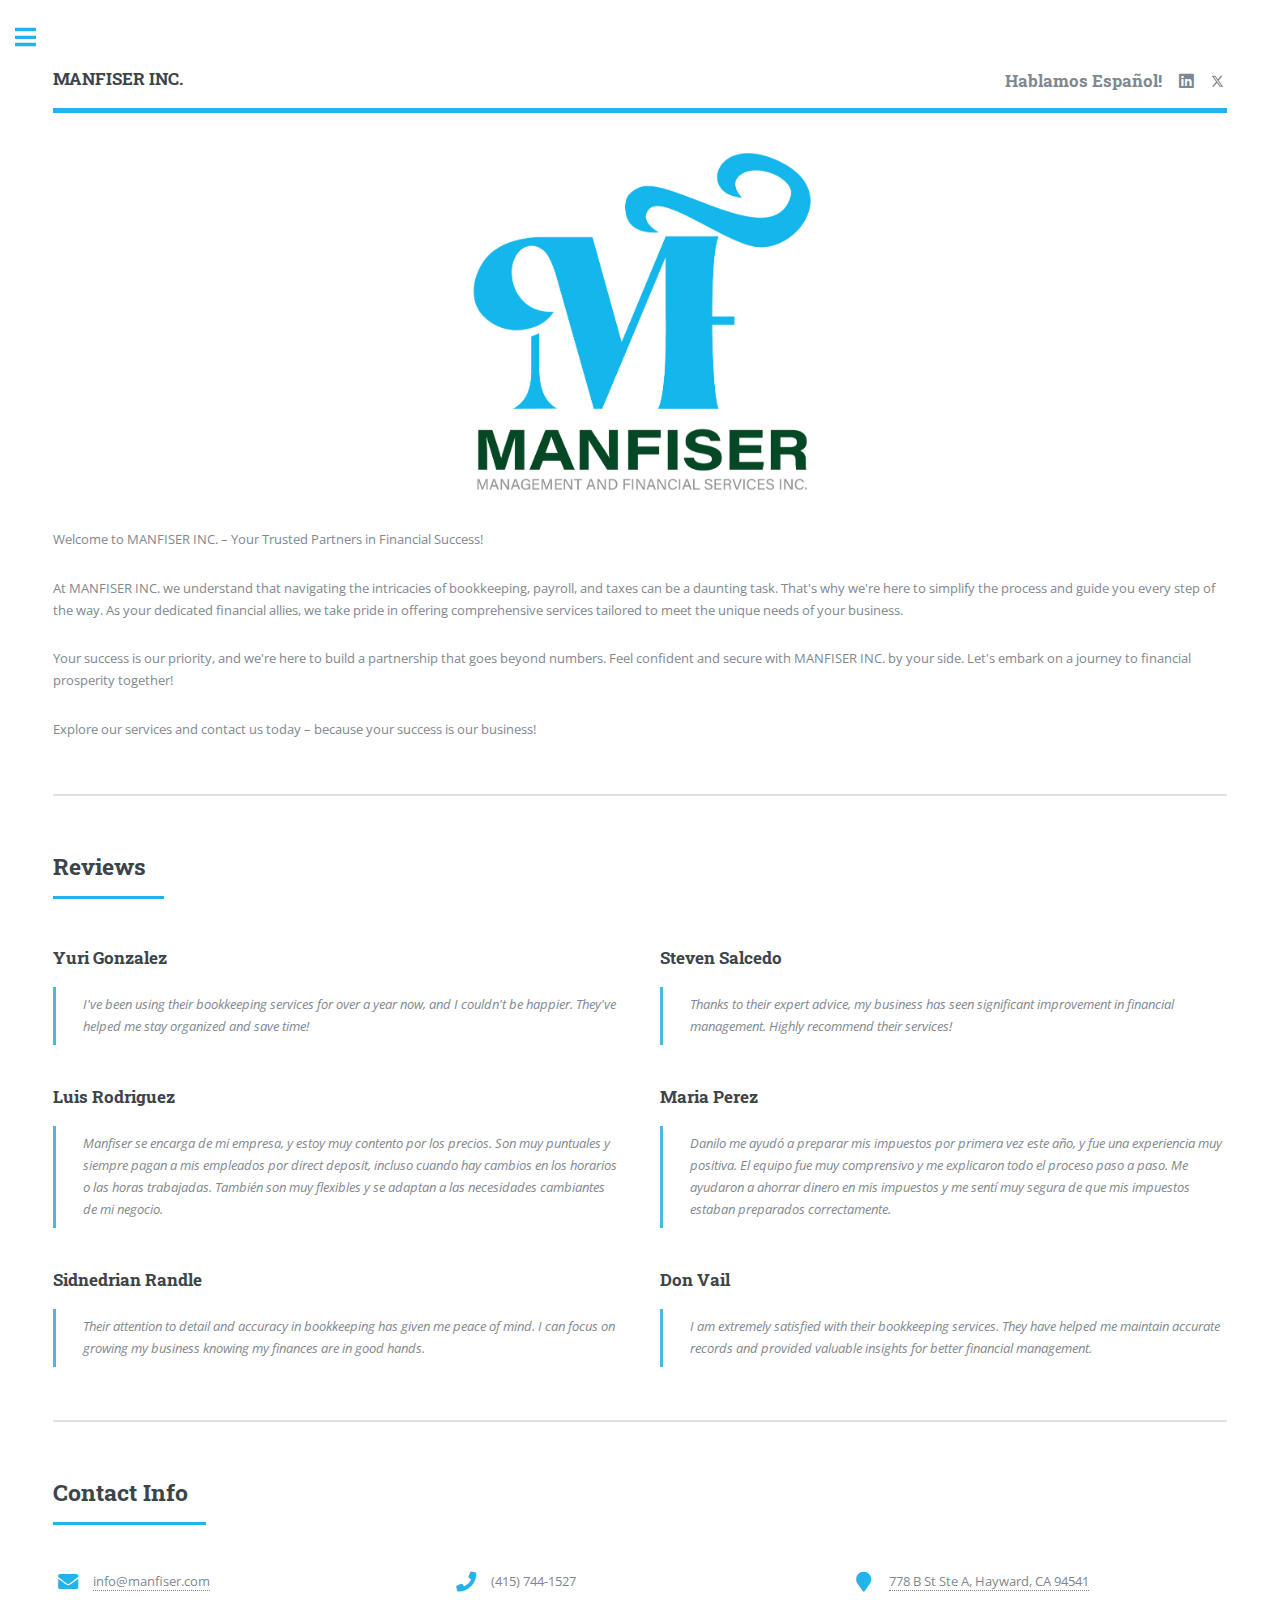
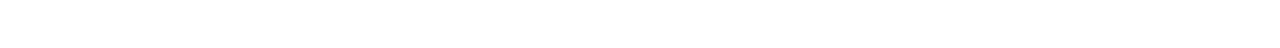
==== commit 21a1a147: "added about me page" ====
--- a/index.html
+++ b/index.html
@@ -42,13 +42,13 @@
 								</header>
 
 							<!-- Banner -->
-								<section>
+								<section style="padding-top: 1em">
 									<!-- <span class="image main">
 										<img src="images/ManfiserSquare.png" alt="" />
 									</span> -->
 									<div class="content">
 										<header>
-											<span class="image main"><img src="images/ManfiserBanner.png" alt="" /></span>
+											<span class="image main"; style="margin-bottom: 1em"><img src="images/ManfiserBanner.png" alt="" /></span>
 										</header>
 										<p>Welcome to MANFISER INC. – Your Trusted Partners in Financial Success!</p>
 										<p>At MANFISER INC. we understand that navigating the intricacies of bookkeeping, payroll, and taxes can be a daunting task. That's why we're here to simplify the process and guide you every step of the way. As your dedicated financial allies, we take pride in offering comprehensive services tailored to meet the unique needs of your business.</p>
@@ -184,10 +184,11 @@
 												<li><a href="menu/business.html">Business Solutions</a></li>
 												<li><a href="menu/compliance.html">Compliance & Regulatory</a></li>
 											</ul>
-									</li>
+										</li>
 										<li><a href="menu/personal.html">Personal Tax & Financial Services</a></li>
 										<li><a href="menu/outsource.html">Outsourcing Services</a></li>
 										<li><a href="https://manfiser.clientportal.com">Client Portal</a></li>
+										<li><a href="menu/about-us.html">About Us</a></li>
 										<!-- <li><a href="menu/elements.html">Elements</a></li> -->
 									</ul>
 								</nav>
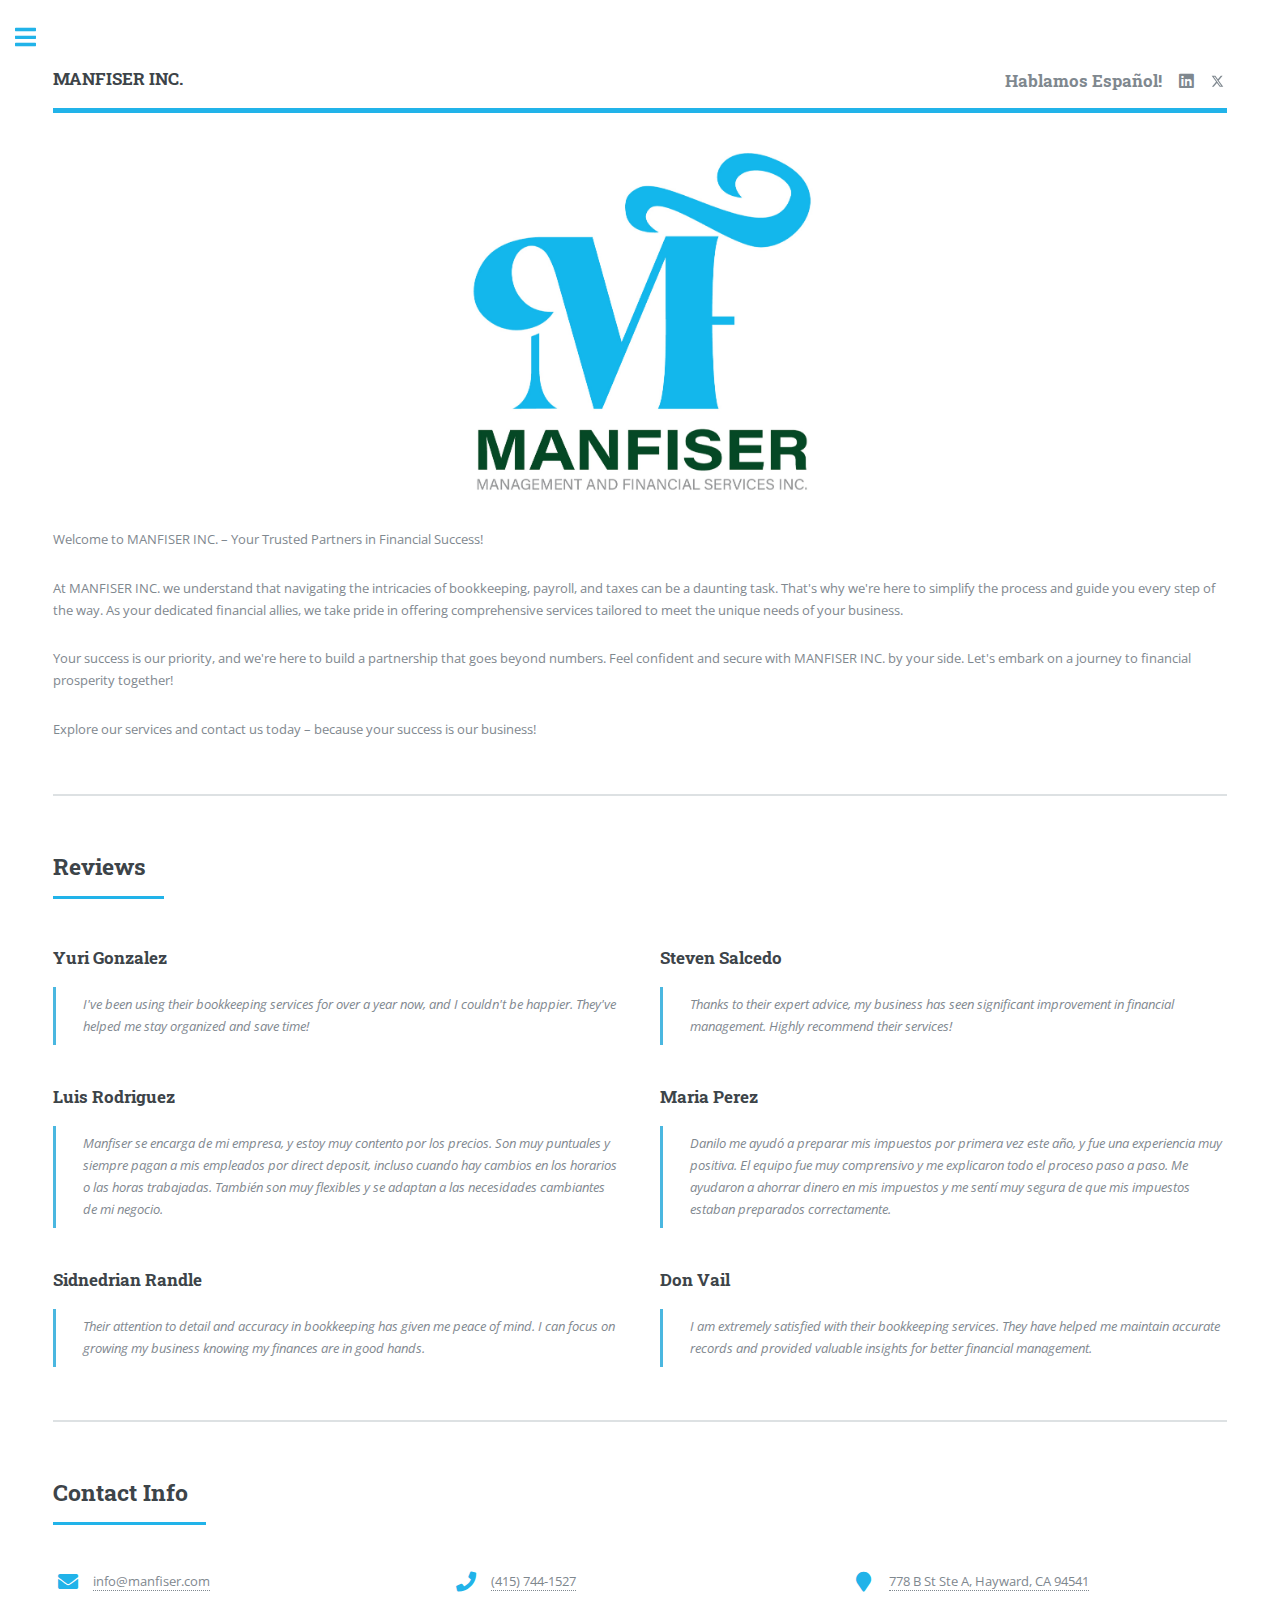
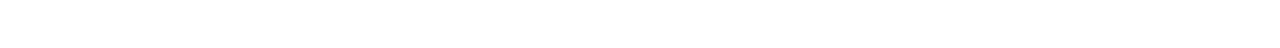
==== commit b1a30cf6: "added tel:command" ====
--- a/index.html
+++ b/index.html
@@ -29,23 +29,17 @@
 							<!-- Header -->
 								<header id="header">
 									<h3>MANFISER INC.</h3>
-									<!-- <a href="index.html" class="logo"><strong>Manfiser</strong> by shushu</a> -->
 									<ul class="icons">
 										<li><span style="font-size: 1.25em; font-weight: 700; font-family: Roboto Slab, serif;">Hablamos Español!</span></li>
 										<li><a href="https://www.linkedin.com/company/manfiser/" class="icon brands fa-linkedin"><span class="label">LinkedIn</span></a></li>
 										<li><a href="https://www.x.com/manfiser/" class="icon brands fa-twitter"><span class="label">Twitter</span></a></li>
 										<!-- <li><a href="#" class="icon brands fa-facebook-f"><span class="label">Facebook</span></a></li> -->
-										<!-- <li><a href="#" class="icon brands fa-snapchat-ghost"><span class="label">Snapchat</span></a></li> -->
 										<!-- <li><a href="#" class="icon brands fa-instagram"><span class="label">Instagram</span></a></li> -->
-										<!-- <li><a href="#" class="icon brands fa-medium-m"><span class="label">Medium</span></a></li> -->
 									</ul>
 								</header>
 
 							<!-- Banner -->
 								<section style="padding-top: 1em">
-									<!-- <span class="image main">
-										<img src="images/ManfiserSquare.png" alt="" />
-									</span> -->
 									<div class="content">
 										<header>
 											<span class="image main"; style="margin-bottom: 1em"><img src="images/ManfiserBanner.png" alt="" /></span>
@@ -54,9 +48,6 @@
 										<p>At MANFISER INC. we understand that navigating the intricacies of bookkeeping, payroll, and taxes can be a daunting task. That's why we're here to simplify the process and guide you every step of the way. As your dedicated financial allies, we take pride in offering comprehensive services tailored to meet the unique needs of your business.</p>
 										<p>Your success is our priority, and we're here to build a partnership that goes beyond numbers. Feel confident and secure with MANFISER INC. by your side. Let's embark on a journey to financial prosperity together!</p>
 										<p>Explore our services and contact us today – because your success is our business!</p>
-										<!-- <ul class="actions">
-											<li><a href="#" class="button big">Learn More</a></li>
-										</ul> -->
 									</div>
 								</section>
 
@@ -105,8 +96,8 @@
 										<!-- <article>
 											<span class="icon solid fa-female"></span>
 											<div class="content">
-												<h3>Yuri Gonzalez</h3>
-												<p>I've been using their bookkeeping services for over a year now, and I couldn't be happier. They've helped me stay organized and save time!</p>
+												<h3>New Name</h3>
+												<p>New Review</p>
 											</div>
 										</article> -->
 									</div>
@@ -117,7 +108,6 @@
 									<header class="major">
 										<h2>Contact Info</h2>
 									</header>
-									<!-- <p>Sed varius enim lorem ullamcorper dolore aliquam aenean ornare velit lacus, ac varius enim lorem ullamcorper dolore. Proin sed aliquam facilisis ante interdum. Sed nulla amet lorem feugiat tempus aliquam.</p> -->
 									<div class="row">
 										<div class="col-4 col-12-small">
 											<ul class="contact-bottom">
@@ -128,7 +118,9 @@
 										</div>
 										<div class="col-4 col-12-small">
 											<ul class="contact-bottom">
-												<li class="icon solid fa-phone">(415) 744-1527</li>
+												<li class="icon solid fa-phone">
+													<a href="tel:4157441527">(415) 744-1527</a>
+												</li>
 											</ul>
 										</div>
 										<div class="col-4 col-12-small">
@@ -143,9 +135,9 @@
 									</div>
 									<!-- <div class="posts">
 										<article>
-											<a href="#" class="image"><img src="images/pic01.jpg" alt="" /></a>
-											<h3>Interdum aenean</h3>
-											<p>Aenean ornare velit lacus, ac varius enim lorem ullamcorper dolore. Proin aliquam facilisis ante interdum. Sed nulla amet lorem feugiat tempus aliquam.</p>
+											<a href="#" class="image"><img src="images/#.jpg" alt="" /></a>
+											<h3>Post Title</h3>
+											<p>Post Content</p>
 											<ul class="actions">
 												<li><a href="#" class="button">More</a></li>
 											</ul>
@@ -189,27 +181,19 @@
 										<li><a href="menu/outsource.html">Outsourcing Services</a></li>
 										<li><a href="https://manfiser.clientportal.com">Client Portal</a></li>
 										<li><a href="menu/about-us.html">About Us</a></li>
-										<!-- <li><a href="menu/elements.html">Elements</a></li> -->
+										<li><a href="menu/merchandise.html">Merchandise</a></li>
 									</ul>
 								</nav>
 
 							<!-- Section
 								<section>
 									<header class="major">
-										<h2>Ante interdum</h2>
+										<h2>Mini Posts</h2>
 									</header>
 									<div class="mini-posts">
 										<article>
-											<a href="#" class="image"><img src="images/pic07.jpg" alt="" /></a>
-											<p>Aenean ornare velit lacus, ac varius enim lorem ullamcorper dolore aliquam.</p>
-										</article>
-										<article>
-											<a href="#" class="image"><img src="images/pic08.jpg" alt="" /></a>
-											<p>Aenean ornare velit lacus, ac varius enim lorem ullamcorper dolore aliquam.</p>
-										</article>
-										<article>
-											<a href="#" class="image"><img src="images/pic09.jpg" alt="" /></a>
-											<p>Aenean ornare velit lacus, ac varius enim lorem ullamcorper dolore aliquam.</p>
+											<a href="#" class="image"><img src="images/#.jpg" alt="" /></a>
+											<p>Post Content</p>
 										</article>
 									</div>
 									<ul class="actions">
@@ -227,17 +211,14 @@
 										<li class="icon solid fa-envelope">
 											<a href="mailto:info@manfiser.com">info@manfiser.com</a>
 										</li>
-										<li class="icon solid fa-phone">(415) 744-1527</li>
+										<li class="icon solid fa-phone">
+											<a href="tel:4157441527">(415) 744-1527</a>
+										</li>
 										<li class="icon solid fa-map-marker">
 											<a href="https://www.google.com/maps/place/778+B+St+Ste+A,+Hayward,+CA+94541" target="_blank">
 												778 B St Ste A, Hayward, CA 94541
 											</a>
 										</li>
-										<!-- <li class="icon solid fa-map-marker">
-											<a href="https://www.google.com/maps/dir/?api=1&destination=778+B+St+Ste+A,+Hayward,+CA+94541" target="_blank">
-												Get Directions
-											</a>
-										</li> -->
 									</ul>
 								</section>
 
@@ -252,7 +233,7 @@
 
 							<!-- Footer
 								<footer id="footer">
-									<p class="copyright">&copy; Untitled. All rights reserved. Demo Images: <a href="https://unsplash.com">Unsplash</a>. Design: <a href="https://html5up.net">HTML5 UP</a>.</p>
+									<p class="copyright">&copy; Untitled. All rights reserved. Design: <a href="https://html5up.net">HTML5 UP</a>.</p>
 								</footer> -->
 
 						</div>
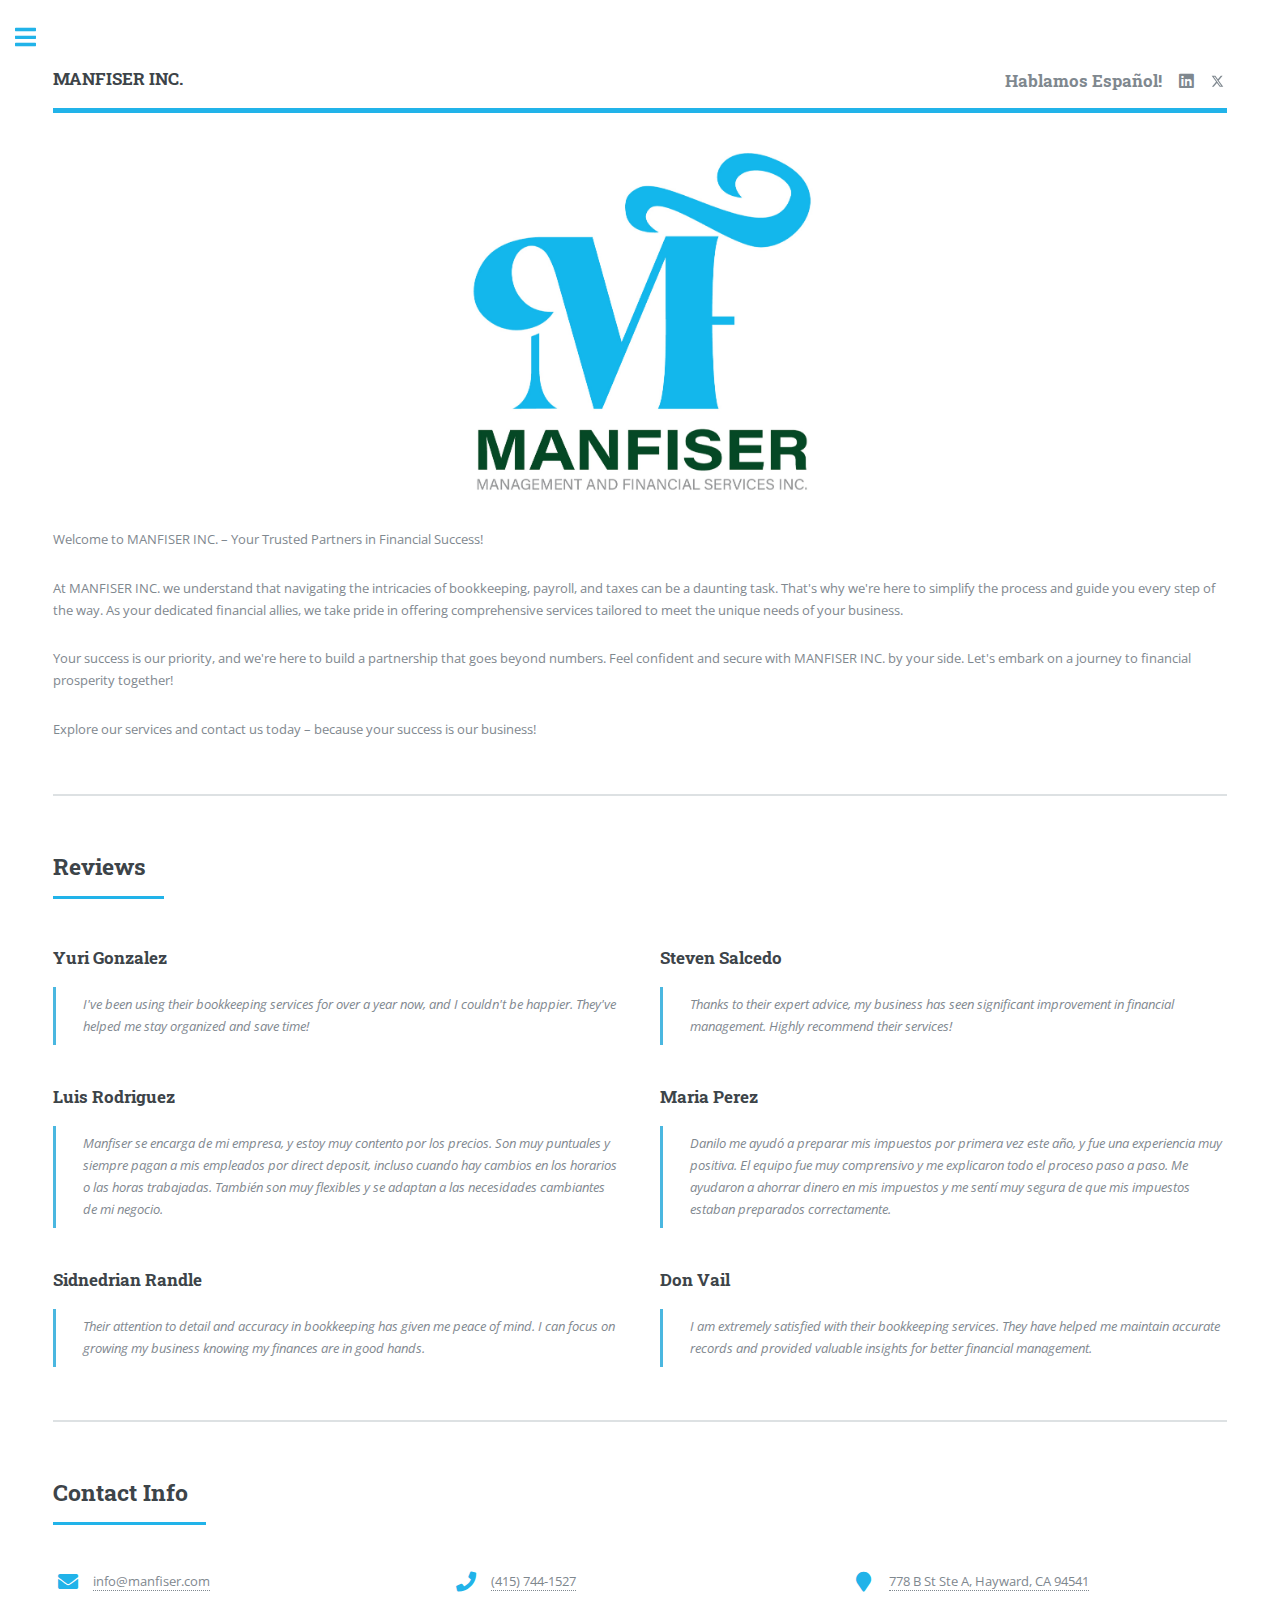
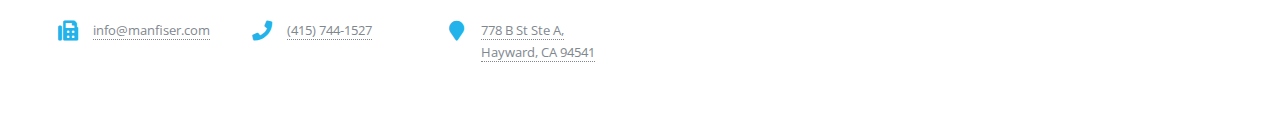
==== commit 68c899c6: "added merchandise page to menu" ====
--- a/index.html
+++ b/index.html
@@ -132,6 +132,30 @@
 												</li>
 											</ul>
 										</div>
+									<div class="row">
+										<div class="col-4 col-12-small">
+											<ul class="contact-bottom">
+												<li class="icon solid fa-fax">
+													<a href="mailto:info@manfiser.com">info@manfiser.com</a>
+												</li>
+											</ul>
+										</div>
+										<div class="col-4 col-12-small">
+											<ul class="contact-bottom">
+												<li class="icon solid fa-phone">
+													<a href="tel:4157441527">(415) 744-1527</a>
+												</li>
+											</ul>
+										</div>
+										<div class="col-4 col-12-small">
+											<ul class="contact-bottom">
+												<li class="icon solid fa-map-marker">
+													<a href="https://www.google.com/maps/place/778+B+St+Ste+A,+Hayward,+CA+94541" target="_blank">
+														778 B St Ste A, Hayward, CA 94541
+													</a>
+												</li>
+											</ul>
+										</div>
 									</div>
 									<!-- <div class="posts">
 										<article>
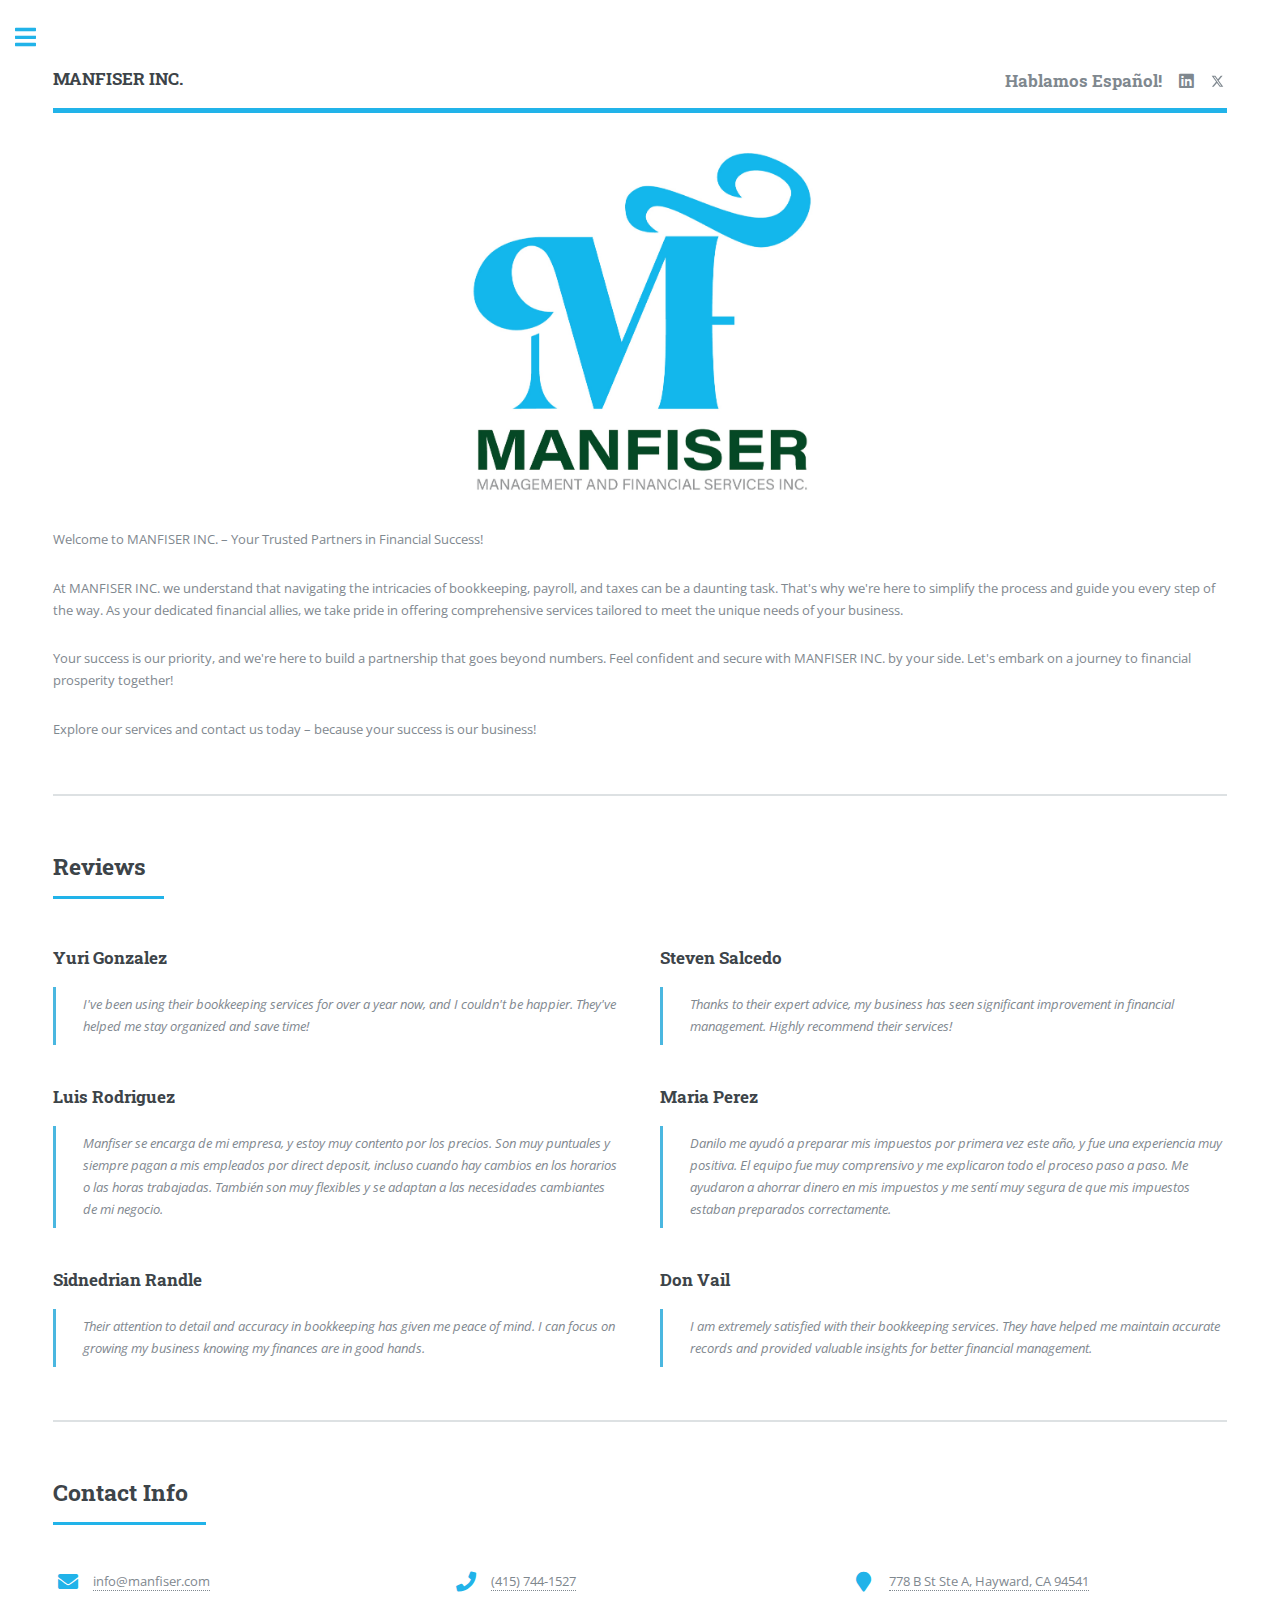
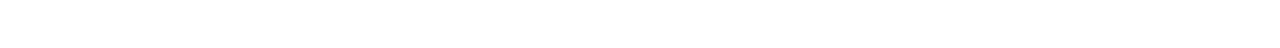
==== commit b715c417: "fixed homepage contact info" ====
--- a/index.html
+++ b/index.html
@@ -132,31 +132,6 @@
 												</li>
 											</ul>
 										</div>
-									<div class="row">
-										<div class="col-4 col-12-small">
-											<ul class="contact-bottom">
-												<li class="icon solid fa-fax">
-													<a href="mailto:info@manfiser.com">info@manfiser.com</a>
-												</li>
-											</ul>
-										</div>
-										<div class="col-4 col-12-small">
-											<ul class="contact-bottom">
-												<li class="icon solid fa-phone">
-													<a href="tel:4157441527">(415) 744-1527</a>
-												</li>
-											</ul>
-										</div>
-										<div class="col-4 col-12-small">
-											<ul class="contact-bottom">
-												<li class="icon solid fa-map-marker">
-													<a href="https://www.google.com/maps/place/778+B+St+Ste+A,+Hayward,+CA+94541" target="_blank">
-														778 B St Ste A, Hayward, CA 94541
-													</a>
-												</li>
-											</ul>
-										</div>
-									</div>
 									<!-- <div class="posts">
 										<article>
 											<a href="#" class="image"><img src="images/#.jpg" alt="" /></a>
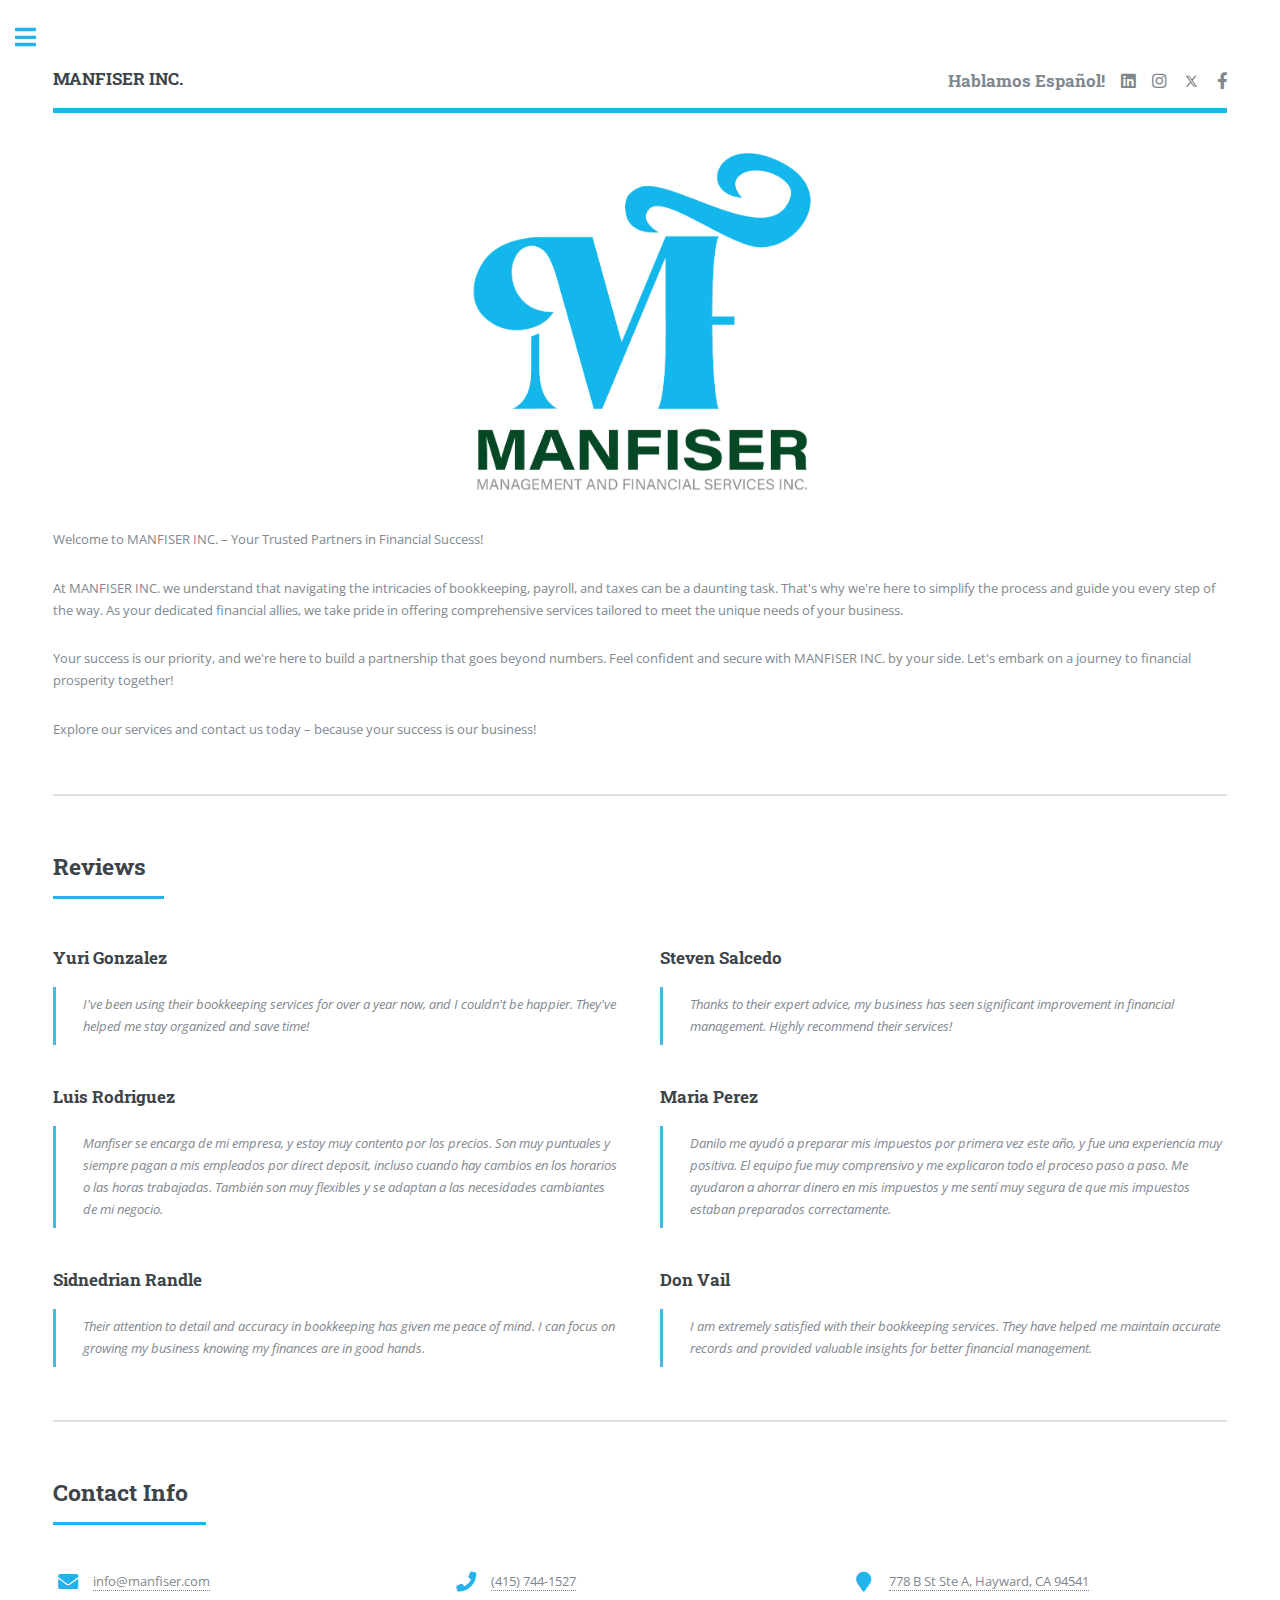
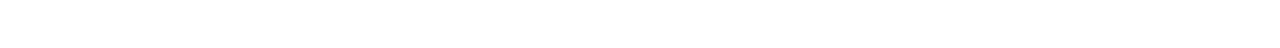
==== commit 4de3f831: "added social media accounts" ====
--- a/index.html
+++ b/index.html
@@ -32,9 +32,9 @@
 									<ul class="icons">
 										<li><span style="font-size: 1.25em; font-weight: 700; font-family: Roboto Slab, serif;">Hablamos Español!</span></li>
 										<li><a href="https://www.linkedin.com/company/manfiser/" class="icon brands fa-linkedin"><span class="label">LinkedIn</span></a></li>
+										<li><a href="https://www.instagram.com/manfiser.inc/" class="icon brands fa-instagram"><span class="label">Instagram</span></a></li>
 										<li><a href="https://www.x.com/manfiser/" class="icon brands fa-twitter"><span class="label">Twitter</span></a></li>
-										<!-- <li><a href="#" class="icon brands fa-facebook-f"><span class="label">Facebook</span></a></li> -->
-										<!-- <li><a href="#" class="icon brands fa-instagram"><span class="label">Instagram</span></a></li> -->
+										<li><a href="https://www.facebook.com/manfiser" class="icon brands fa-facebook-f"><span class="label">Facebook</span></a></li>
 									</ul>
 								</header>
 
@@ -132,6 +132,7 @@
 												</li>
 											</ul>
 										</div>
+									</div>
 									<!-- <div class="posts">
 										<article>
 											<a href="#" class="image"><img src="images/#.jpg" alt="" /></a>
@@ -180,6 +181,7 @@
 										<li><a href="menu/outsource.html">Outsourcing Services</a></li>
 										<li><a href="https://manfiser.clientportal.com">Client Portal</a></li>
 										<li><a href="menu/about-us.html">About Us</a></li>
+										<!-- <li><a href="menu/staff.html">Staff</a></li> -->
 										<li><a href="menu/merchandise.html">Merchandise</a></li>
 									</ul>
 								</nav>
@@ -211,7 +213,7 @@
 											<a href="mailto:info@manfiser.com">info@manfiser.com</a>
 										</li>
 										<li class="icon solid fa-phone">
-											<a href="tel:4157441527">(415) 744-1527</a>
+											<a href="tel:4157441528">(415) 744-1528</a>
 										</li>
 										<li class="icon solid fa-map-marker">
 											<a href="https://www.google.com/maps/place/778+B+St+Ste+A,+Hayward,+CA+94541" target="_blank">
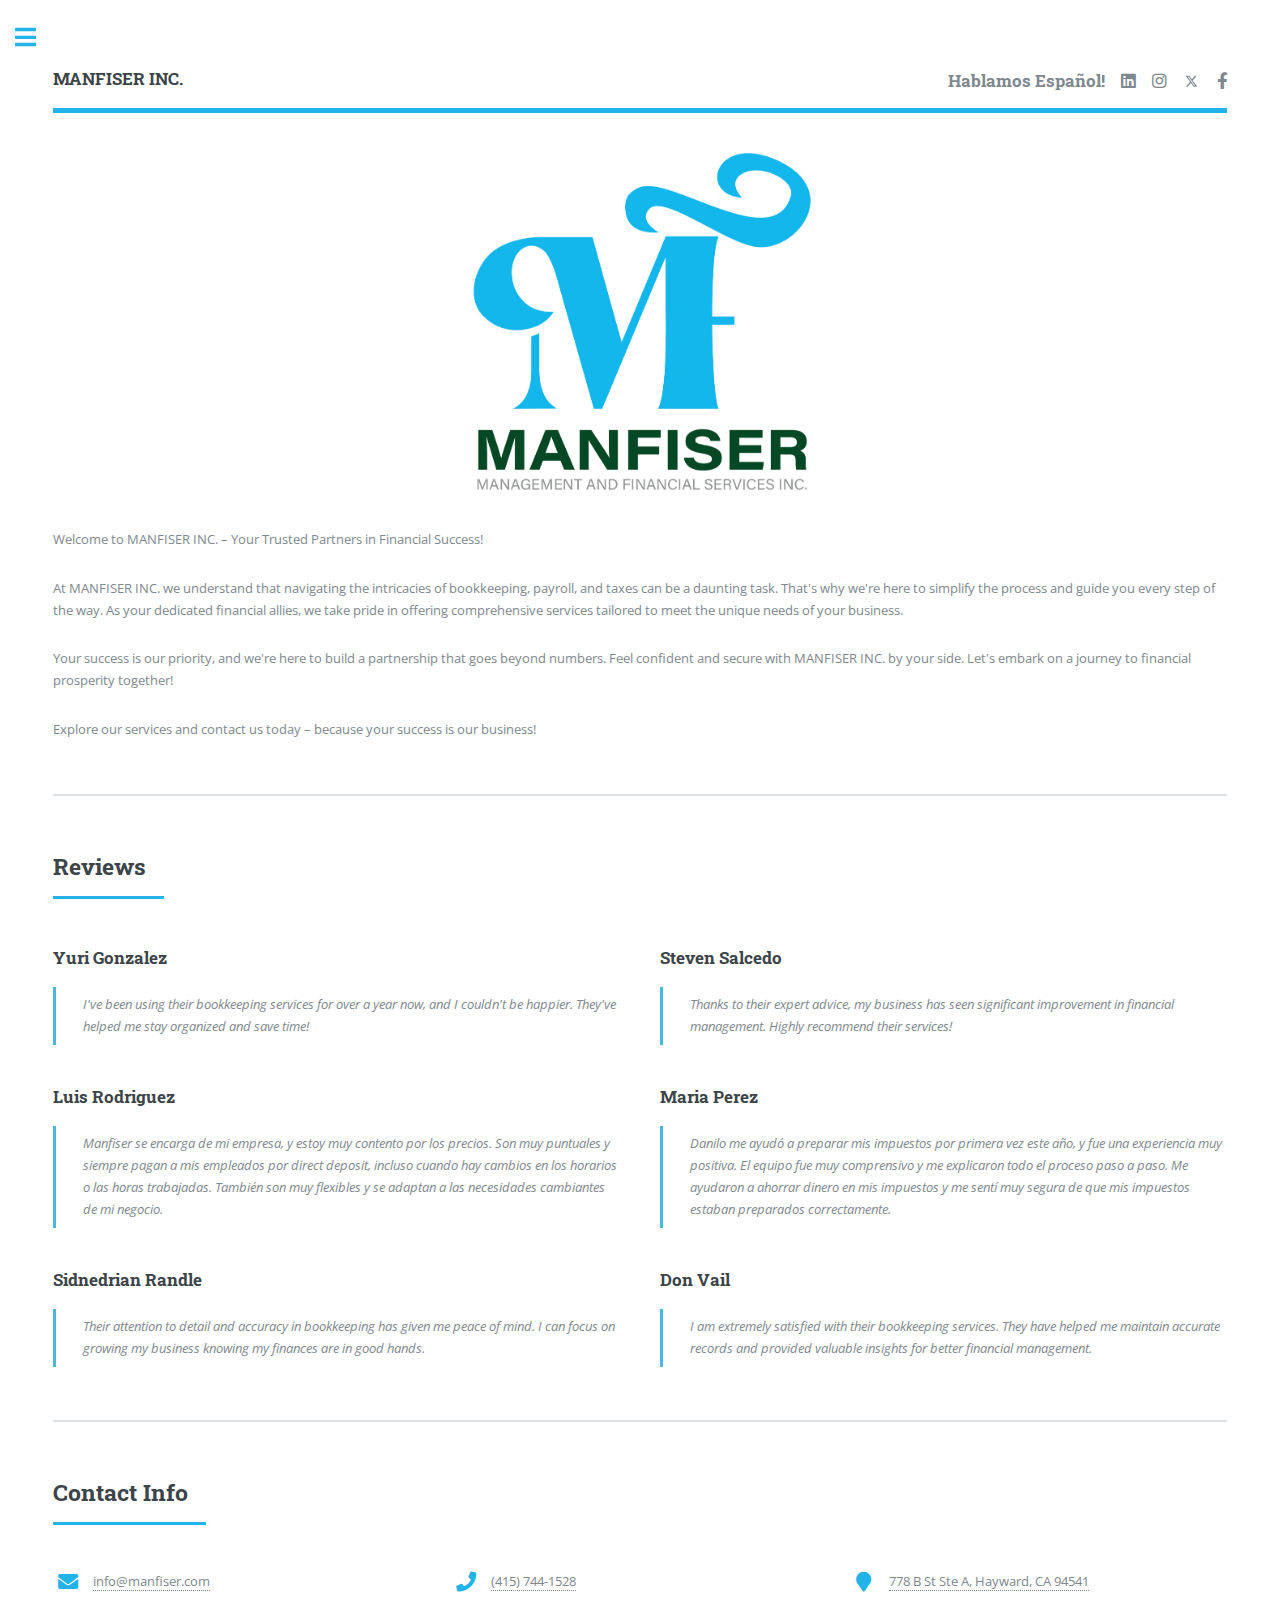
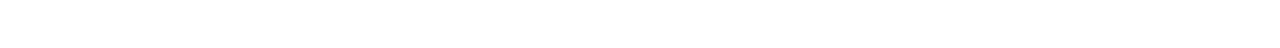
==== commit 994168c2: "fixed phone number" ====
--- a/index.html
+++ b/index.html
@@ -119,7 +119,7 @@
 										<div class="col-4 col-12-small">
 											<ul class="contact-bottom">
 												<li class="icon solid fa-phone">
-													<a href="tel:4157441527">(415) 744-1527</a>
+													<a href="tel:4157441528">(415) 744-1528</a>
 												</li>
 											</ul>
 										</div>
